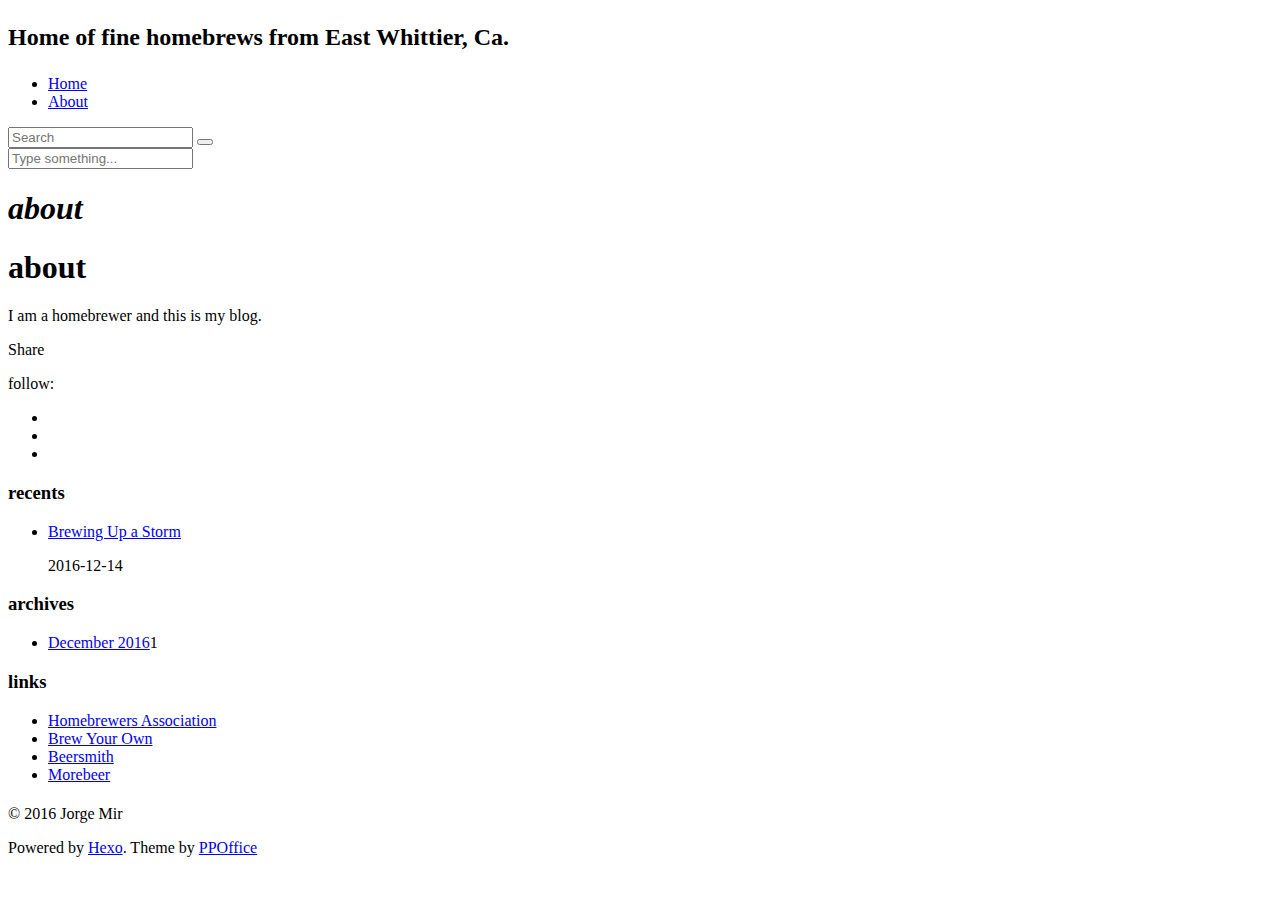
==== about/index.html @ bf13d939 "Site updated: 2016-12-14 16:26:45" ====
<!DOCTYPE html>
<html>
<head>
    <meta charset="utf-8">
    
    <title>about | Mir Beer</title>
    <meta name="viewport" content="width=device-width, initial-scale=1, maximum-scale=1">
    
    <meta name="description" content="I am a homebrewer and this is my blog.">
<meta property="og:type" content="website">
<meta property="og:title" content="about">
<meta property="og:url" content="http://mirbeer.com/about/index.html">
<meta property="og:site_name" content="Mir Beer">
<meta property="og:description" content="I am a homebrewer and this is my blog.">
<meta property="og:updated_time" content="2016-12-15T00:15:30.000Z">
<meta name="twitter:card" content="summary">
<meta name="twitter:title" content="about">
<meta name="twitter:description" content="I am a homebrewer and this is my blog.">
    

    

    
        <link rel="icon" href="/blog/favicon.ico" />
    

    <link rel="stylesheet" href="/blog/libs/font-awesome/css/font-awesome.min.css">
    <link rel="stylesheet" href="/blog/libs/titillium-web/styles.css">
    <link rel="stylesheet" href="/blog/libs/source-code-pro/styles.css">

    <link rel="stylesheet" href="/blog/css/style.css">

    <script src="/blog/libs/jquery/2.0.3/jquery.min.js"></script>
    
    
        <link rel="stylesheet" href="/blog/libs/lightgallery/css/lightgallery.min.css">
    
    
        <script type="text/javascript">
(function(i,s,o,g,r,a,m) {i['GoogleAnalyticsObject']=r;i[r]=i[r]||function() {
(i[r].q=i[r].q||[]).push(arguments)},i[r].l=1*new Date();a=s.createElement(o),
m=s.getElementsByTagName(o)[0];a.async=1;a.src=g;m.parentNode.insertBefore(a,m)
})(window,document,'script','//www.google-analytics.com/analytics.js','ga');

ga('create', 'UA-89054000-1', 'auto');
ga('send', 'pageview');

</script>
    
    

</head>

<body>
    <div id="wrap">
        <header id="header">
    <div id="header-outer" class="outer">
        <div class="container">
            <div class="container-inner">
                <div id="header-title">
                    <h1 class="logo-wrap">
                        <a href="/blog/" class="logo"></a>
                    </h1>
                    
                        <h2 class="subtitle-wrap">
                            <p class="subtitle">Home of fine homebrews from East Whittier, Ca.</p>
                        </h2>
                    
                </div>
                <div id="header-inner" class="nav-container">
                    <a id="main-nav-toggle" class="nav-icon fa fa-bars"></a>
                    <div class="nav-container-inner">
                        <ul id="main-nav">
                            
                                <li class="main-nav-list-item" >
                                    <a class="main-nav-list-link" href="/blog/">Home</a>
                                </li>
                            
                                        
                                    
                                <li class="main-nav-list-item" >
                                    <a class="main-nav-list-link" href="/blog/about/index.html">About</a>
                                </li>
                            
                        </ul>
                        <nav id="sub-nav">
                            <div id="search-form-wrap">

    <form class="search-form">
        <input type="text" class="ins-search-input search-form-input" placeholder="Search" />
        <button type="submit" class="search-form-submit"></button>
    </form>
    <div class="ins-search">
    <div class="ins-search-mask"></div>
    <div class="ins-search-container">
        <div class="ins-input-wrapper">
            <input type="text" class="ins-search-input" placeholder="Type something..." />
            <span class="ins-close ins-selectable"><i class="fa fa-times-circle"></i></span>
        </div>
        <div class="ins-section-wrapper">
            <div class="ins-section-container"></div>
        </div>
    </div>
</div>
<script>
(function (window) {
    var INSIGHT_CONFIG = {
        TRANSLATION: {
            POSTS: 'Posts',
            PAGES: 'Pages',
            CATEGORIES: 'Categories',
            TAGS: 'Tags',
            UNTITLED: '(Untitled)',
        },
        ROOT_URL: '/blog/',
        CONTENT_URL: '/blog/content.json',
    };
    window.INSIGHT_CONFIG = INSIGHT_CONFIG;
})(window);
</script>
<script src="/blog/js/insight.js"></script>

</div>
                        </nav>
                    </div>
                </div>
            </div>
        </div>
    </div>
</header>
        <div class="container">
            <div class="main-body container-inner">
                <div class="main-body-inner">
                    <section id="main">
                        <div class="main-body-header">
    <h1 class="header">
    
    <em class="page-title-link" data-url="/blog/about/index.html">about</em>
    </h1>
</div>
                        <div class="main-body-content">
                            <article id="page-undefined" class="article article-single article-type-page" itemscope itemprop="blogPost">
    <div class="article-inner">
        
            <header class="article-header">
                
    
        <h1 class="article-title" itemprop="name">
        about
        </h1>
    

            </header>
        
        
        
        <div class="article-entry" itemprop="articleBody">
            <p>I am a homebrewer and this is my blog.</p>

        </div>
        <footer class="article-footer">
            



    <a data-url="http://mirbeer.com/about/index.html" data-id="ciwpm7gnh0000f9vghc5zizjj" class="article-share-link"><i class="fa fa-share"></i>Share</a>
<script>
    (function ($) {
        $('body').on('click', function() {
            $('.article-share-box.on').removeClass('on');
        }).on('click', '.article-share-link', function(e) {
            e.stopPropagation();

            var $this = $(this),
                url = $this.attr('data-url'),
                encodedUrl = encodeURIComponent(url),
                id = 'article-share-box-' + $this.attr('data-id'),
                offset = $this.offset(),
                box;

            if ($('#' + id).length) {
                box = $('#' + id);

                if (box.hasClass('on')){
                    box.removeClass('on');
                    return;
                }
            } else {
                var html = [
                    '<div id="' + id + '" class="article-share-box">',
                        '<input class="article-share-input" value="' + url + '">',
                        '<div class="article-share-links">',
                            '<a href="https://twitter.com/intent/tweet?url=' + encodedUrl + '" class="article-share-twitter" target="_blank" title="Twitter"></a>',
                            '<a href="https://www.facebook.com/sharer.php?u=' + encodedUrl + '" class="article-share-facebook" target="_blank" title="Facebook"></a>',
                            '<a href="http://pinterest.com/pin/create/button/?url=' + encodedUrl + '" class="article-share-pinterest" target="_blank" title="Pinterest"></a>',
                            '<a href="https://plus.google.com/share?url=' + encodedUrl + '" class="article-share-google" target="_blank" title="Google+"></a>',
                        '</div>',
                    '</div>'
                ].join('');

              box = $(html);

              $('body').append(box);
            }

            $('.article-share-box.on').hide();

            box.css({
                top: offset.top + 25,
                left: offset.left
            }).addClass('on');

        }).on('click', '.article-share-box', function (e) {
            e.stopPropagation();
        }).on('click', '.article-share-box-input', function () {
            $(this).select();
        }).on('click', '.article-share-box-link', function (e) {
            e.preventDefault();
            e.stopPropagation();

            window.open(this.href, 'article-share-box-window-' + Date.now(), 'width=500,height=450');
        });
    })(jQuery);
</script>

        </footer>
    </div>
</article>

    <section id="comments">
    
        
    <div id="disqus_thread">
        <noscript>Please enable JavaScript to view the <a href="//disqus.com/?ref_noscript">comments powered by Disqus.</a></noscript>
    </div>

    
    </section>

                        </div>
                    </section>
                    <aside id="sidebar">
    <a class="sidebar-toggle" title="Expand Sidebar"><i class="toggle icon"></i></a>
    <div class="sidebar-top">
        <p>follow:</p>
        <ul class="social-links">
            
                
                <li>
                    <a class="social-tooltip" title="twitter" href="http://twitter.com/mirbrewing" target="_blank">
                        <i class="icon fa fa-twitter"></i>
                    </a>
                </li>
                
            
                
                <li>
                    <a class="social-tooltip" title="instagram" href="https://www.instagram.com/mirbrewing/" target="_blank">
                        <i class="icon fa fa-instagram"></i>
                    </a>
                </li>
                
            
                
                <li>
                    <a class="social-tooltip" title="beer" href="https://untappd.com/mirbrew" target="_blank">
                        <i class="icon fa fa-beer"></i>
                    </a>
                </li>
                
            
        </ul>
    </div>
    
    <div class="widgets-container">
        
            
                
    <div class="widget-wrap">
        <h3 class="widget-title">recents</h3>
        <div class="widget">
            <ul id="recent-post" class="no-thumbnail">
                
                    <li>
                        
                        <div class="item-inner">
                            <p class="item-category"></p>
                            <p class="item-title"><a href="/blog/2016/12/14/Brewing-Up-a-Storm/" class="title">Brewing Up a Storm</a></p>
                            <p class="item-date"><time datetime="2016-12-14T22:22:27.000Z" itemprop="datePublished">2016-12-14</time></p>
                        </div>
                    </li>
                
            </ul>
        </div>
    </div>

            
                

            
                
    <div class="widget-wrap widget-list">
        <h3 class="widget-title">archives</h3>
        <div class="widget">
            <ul class="archive-list"><li class="archive-list-item"><a class="archive-list-link" href="/blog/archives/2016/12/">December 2016</a><span class="archive-list-count">1</span></li></ul>
        </div>
    </div>


            
                

            
                

            
                
    <div class="widget-wrap widget-list">
        <h3 class="widget-title">links</h3>
        <div class="widget">
            <ul>
                
                    <li>
                        <a href="https://www.homebrewersassociation.org/">Homebrewers Association</a>
                    </li>
                
                    <li>
                        <a href="https://byo.com/">Brew Your Own</a>
                    </li>
                
                    <li>
                        <a href="http://beersmith.com/">Beersmith</a>
                    </li>
                
                    <li>
                        <a href="https://www.morebeer.com/">Morebeer</a>
                    </li>
                
            </ul>
        </div>
    </div>


            
        
    </div>
</aside>
                </div>
            </div>
        </div>
        <footer id="footer">
    <div class="container">
        <div class="container-inner">
            <a id="back-to-top" href="javascript:;"><i class="icon fa fa-angle-up"></i></a>
            <div class="credit">
                <h1 class="logo-wrap">
                    <a href="/blog/" class="logo"></a>
                </h1>
                <p>&copy; 2016 Jorge Mir</p>
                <p>Powered by <a href="//hexo.io/" target="_blank">Hexo</a>. Theme by <a href="//github.com/ppoffice" target="_blank">PPOffice</a></p>
            </div>
        </div>
    </div>
</footer>
        
    
    <script>
    var disqus_shortname = 'mirbrewing';
    
    
    var disqus_url = 'http://mirbeer.com/about/index.html';
    
    (function() {
    var dsq = document.createElement('script');
    dsq.type = 'text/javascript';
    dsq.async = true;
    dsq.src = '//' + disqus_shortname + '.disqus.com/embed.js';
    (document.getElementsByTagName('head')[0] || document.getElementsByTagName('body')[0]).appendChild(dsq);
    })();
    </script>



    
        <script src="/blog/libs/lightgallery/js/lightgallery.min.js"></script>
        <script src="/blog/libs/lightgallery/js/lg-thumbnail.min.js"></script>
        <script src="/blog/libs/lightgallery/js/lg-pager.min.js"></script>
        <script src="/blog/libs/lightgallery/js/lg-autoplay.min.js"></script>
        <script src="/blog/libs/lightgallery/js/lg-fullscreen.min.js"></script>
        <script src="/blog/libs/lightgallery/js/lg-zoom.min.js"></script>
        <script src="/blog/libs/lightgallery/js/lg-hash.min.js"></script>
        <script src="/blog/libs/lightgallery/js/lg-share.min.js"></script>
        <script src="/blog/libs/lightgallery/js/lg-video.min.js"></script>
    


<!-- Custom Scripts -->
<script src="/blog/js/main.js"></script>

    </div>
</body>
</html>
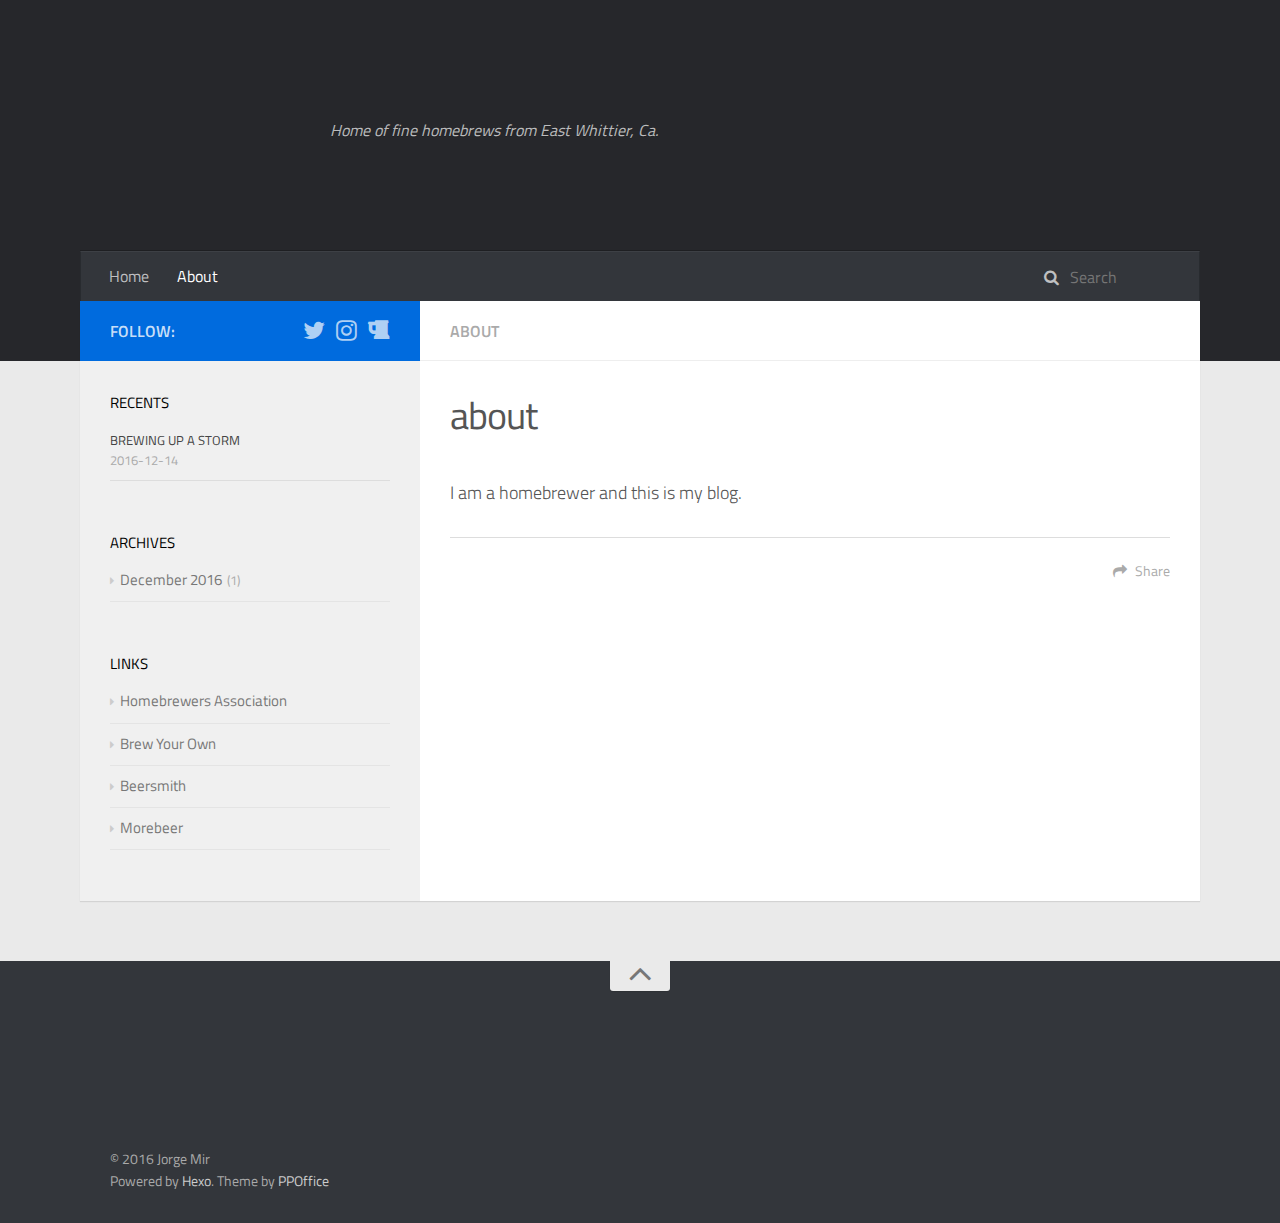
==== commit de0ef976: "Site updated: 2016-12-22 10:58:34" ====
--- a/about/index.html
+++ b/about/index.html
@@ -21,19 +21,19 @@
     
 
     
-        <link rel="icon" href="/blog/favicon.ico" />
-    
-
-    <link rel="stylesheet" href="/blog/libs/font-awesome/css/font-awesome.min.css">
-    <link rel="stylesheet" href="/blog/libs/titillium-web/styles.css">
-    <link rel="stylesheet" href="/blog/libs/source-code-pro/styles.css">
-
-    <link rel="stylesheet" href="/blog/css/style.css">
-
-    <script src="/blog/libs/jquery/2.0.3/jquery.min.js"></script>
-    
-    
-        <link rel="stylesheet" href="/blog/libs/lightgallery/css/lightgallery.min.css">
+        <link rel="icon" href="/favicon.ico" />
+    
+
+    <link rel="stylesheet" href="/libs/font-awesome/css/font-awesome.min.css">
+    <link rel="stylesheet" href="/libs/titillium-web/styles.css">
+    <link rel="stylesheet" href="/libs/source-code-pro/styles.css">
+
+    <link rel="stylesheet" href="/css/style.css">
+
+    <script src="/libs/jquery/2.0.3/jquery.min.js"></script>
+    
+    
+        <link rel="stylesheet" href="/libs/lightgallery/css/lightgallery.min.css">
     
     
         <script type="text/javascript">
@@ -59,7 +59,7 @@
             <div class="container-inner">
                 <div id="header-title">
                     <h1 class="logo-wrap">
-                        <a href="/blog/" class="logo"></a>
+                        <a href="/" class="logo"></a>
                     </h1>
                     
                         <h2 class="subtitle-wrap">
@@ -73,13 +73,13 @@
                         <ul id="main-nav">
                             
                                 <li class="main-nav-list-item" >
-                                    <a class="main-nav-list-link" href="/blog/">Home</a>
+                                    <a class="main-nav-list-link" href="/">Home</a>
                                 </li>
                             
                                         
                                     
                                 <li class="main-nav-list-item" >
-                                    <a class="main-nav-list-link" href="/blog/about/index.html">About</a>
+                                    <a class="main-nav-list-link" href="/about/index.html">About</a>
                                 </li>
                             
                         </ul>
@@ -112,13 +112,13 @@
             TAGS: 'Tags',
             UNTITLED: '(Untitled)',
         },
-        ROOT_URL: '/blog/',
-        CONTENT_URL: '/blog/content.json',
+        ROOT_URL: '/',
+        CONTENT_URL: '/content.json',
     };
     window.INSIGHT_CONFIG = INSIGHT_CONFIG;
 })(window);
 </script>
-<script src="/blog/js/insight.js"></script>
+<script src="/js/insight.js"></script>
 
 </div>
                         </nav>
@@ -135,7 +135,7 @@
                         <div class="main-body-header">
     <h1 class="header">
     
-    <em class="page-title-link" data-url="/blog/about/index.html">about</em>
+    <em class="page-title-link" data-url="/about/index.html">about</em>
     </h1>
 </div>
                         <div class="main-body-content">
@@ -163,7 +163,7 @@
 
 
 
-    <a data-url="http://mirbeer.com/about/index.html" data-id="ciwpm7gnh0000f9vghc5zizjj" class="article-share-link"><i class="fa fa-share"></i>Share</a>
+    <a data-url="http://mirbeer.com/about/index.html" data-id="cix0qc73h0000g4vglbjuy1un" class="article-share-link"><i class="fa fa-share"></i>Share</a>
 <script>
     (function ($) {
         $('body').on('click', function() {
@@ -285,7 +285,7 @@
                         
                         <div class="item-inner">
                             <p class="item-category"></p>
-                            <p class="item-title"><a href="/blog/2016/12/14/Brewing-Up-a-Storm/" class="title">Brewing Up a Storm</a></p>
+                            <p class="item-title"><a href="/2016/12/14/Brewing-Up-a-Storm/" class="title">Brewing Up a Storm</a></p>
                             <p class="item-date"><time datetime="2016-12-14T22:22:27.000Z" itemprop="datePublished">2016-12-14</time></p>
                         </div>
                     </li>
@@ -302,7 +302,7 @@
     <div class="widget-wrap widget-list">
         <h3 class="widget-title">archives</h3>
         <div class="widget">
-            <ul class="archive-list"><li class="archive-list-item"><a class="archive-list-link" href="/blog/archives/2016/12/">December 2016</a><span class="archive-list-count">1</span></li></ul>
+            <ul class="archive-list"><li class="archive-list-item"><a class="archive-list-link" href="/archives/2016/12/">December 2016</a><span class="archive-list-count">1</span></li></ul>
         </div>
     </div>
 
@@ -354,7 +354,7 @@
             <a id="back-to-top" href="javascript:;"><i class="icon fa fa-angle-up"></i></a>
             <div class="credit">
                 <h1 class="logo-wrap">
-                    <a href="/blog/" class="logo"></a>
+                    <a href="/" class="logo"></a>
                 </h1>
                 <p>&copy; 2016 Jorge Mir</p>
                 <p>Powered by <a href="//hexo.io/" target="_blank">Hexo</a>. Theme by <a href="//github.com/ppoffice" target="_blank">PPOffice</a></p>
@@ -382,20 +382,20 @@
 
 
     
-        <script src="/blog/libs/lightgallery/js/lightgallery.min.js"></script>
-        <script src="/blog/libs/lightgallery/js/lg-thumbnail.min.js"></script>
-        <script src="/blog/libs/lightgallery/js/lg-pager.min.js"></script>
-        <script src="/blog/libs/lightgallery/js/lg-autoplay.min.js"></script>
-        <script src="/blog/libs/lightgallery/js/lg-fullscreen.min.js"></script>
-        <script src="/blog/libs/lightgallery/js/lg-zoom.min.js"></script>
-        <script src="/blog/libs/lightgallery/js/lg-hash.min.js"></script>
-        <script src="/blog/libs/lightgallery/js/lg-share.min.js"></script>
-        <script src="/blog/libs/lightgallery/js/lg-video.min.js"></script>
+        <script src="/libs/lightgallery/js/lightgallery.min.js"></script>
+        <script src="/libs/lightgallery/js/lg-thumbnail.min.js"></script>
+        <script src="/libs/lightgallery/js/lg-pager.min.js"></script>
+        <script src="/libs/lightgallery/js/lg-autoplay.min.js"></script>
+        <script src="/libs/lightgallery/js/lg-fullscreen.min.js"></script>
+        <script src="/libs/lightgallery/js/lg-zoom.min.js"></script>
+        <script src="/libs/lightgallery/js/lg-hash.min.js"></script>
+        <script src="/libs/lightgallery/js/lg-share.min.js"></script>
+        <script src="/libs/lightgallery/js/lg-video.min.js"></script>
     
 
 
 <!-- Custom Scripts -->
-<script src="/blog/js/main.js"></script>
+<script src="/js/main.js"></script>
 
     </div>
 </body>
--- a/libs/titillium-web/styles.css
+++ b/libs/titillium-web/styles.css
@@ -0,0 +1,48 @@
+/* latin-ext */
+@font-face {
+  font-family: 'Titillium Web';
+  font-style: normal;
+  font-weight: 300;
+  src: local('Titillium WebLight'), local('TitilliumWeb-Light'), url(fonts/anMUvcNT0H1YN4FII8wpr9INifKjd1RJ3NxxEi9Cy2w.woff2) format('woff2');
+  unicode-range: U+0100-024F, U+1E00-1EFF, U+20A0-20AB, U+20AD-20CF, U+2C60-2C7F, U+A720-A7FF;
+}
+/* latin */
+@font-face {
+  font-family: 'Titillium Web';
+  font-style: normal;
+  font-weight: 300;
+  src: local('Titillium WebLight'), local('TitilliumWeb-Light'), url(fonts/anMUvcNT0H1YN4FII8wpr4-67659ICLY8bMrYhtePPA.woff2) format('woff2');
+  unicode-range: U+0000-00FF, U+0131, U+0152-0153, U+02C6, U+02DA, U+02DC, U+2000-206F, U+2074, U+20AC, U+2212, U+2215, U+E0FF, U+EFFD, U+F000;
+}
+/* latin-ext */
+@font-face {
+  font-family: 'Titillium Web';
+  font-style: normal;
+  font-weight: 400;
+  src: local('Titillium Web'), local('TitilliumWeb-Regular'), url(fonts/7XUFZ5tgS-tD6QamInJTcSo_WB_cotcEMUw1LsIE8mM.woff2) format('woff2');
+  unicode-range: U+0100-024F, U+1E00-1EFF, U+20A0-20AB, U+20AD-20CF, U+2C60-2C7F, U+A720-A7FF;
+}
+/* latin */
+@font-face {
+  font-family: 'Titillium Web';
+  font-style: normal;
+  font-weight: 400;
+  src: local('Titillium Web'), local('TitilliumWeb-Regular'), url(fonts/7XUFZ5tgS-tD6QamInJTcZSnX671uNZIV63UdXh3Mg0.woff2) format('woff2');
+  unicode-range: U+0000-00FF, U+0131, U+0152-0153, U+02C6, U+02DA, U+02DC, U+2000-206F, U+2074, U+20AC, U+2212, U+2215, U+E0FF, U+EFFD, U+F000;
+}
+/* latin-ext */
+@font-face {
+  font-family: 'Titillium Web';
+  font-style: normal;
+  font-weight: 600;
+  src: local('Titillium WebSemiBold'), local('TitilliumWeb-SemiBold'), url(fonts/anMUvcNT0H1YN4FII8wpr_SNRT0fZ5CX-AqRkMYgJJo.woff2) format('woff2');
+  unicode-range: U+0100-024F, U+1E00-1EFF, U+20A0-20AB, U+20AD-20CF, U+2C60-2C7F, U+A720-A7FF;
+}
+/* latin */
+@font-face {
+  font-family: 'Titillium Web';
+  font-style: normal;
+  font-weight: 600;
+  src: local('Titillium WebSemiBold'), local('TitilliumWeb-SemiBold'), url(fonts/anMUvcNT0H1YN4FII8wpr46gJz9aNFrmnwBdd69aqzY.woff2) format('woff2');
+  unicode-range: U+0000-00FF, U+0131, U+0152-0153, U+02C6, U+02DA, U+02DC, U+2000-206F, U+2074, U+20AC, U+2212, U+2215, U+E0FF, U+EFFD, U+F000;
+}--- a/libs/source-code-pro/styles.css
+++ b/libs/source-code-pro/styles.css
@@ -0,0 +1,16 @@
+/* latin-ext */
+@font-face {
+  font-family: 'Source Code Pro';
+  font-style: normal;
+  font-weight: 400;
+  src: local('Source Code Pro'), local('SourceCodePro-Regular'), url(fonts/mrl8jkM18OlOQN8JLgasDy2Q8seG17bfDXYR_jUsrzg.woff2) format('woff2');
+  unicode-range: U+0100-024F, U+1E00-1EFF, U+20A0-20AB, U+20AD-20CF, U+2C60-2C7F, U+A720-A7FF;
+}
+/* latin */
+@font-face {
+  font-family: 'Source Code Pro';
+  font-style: normal;
+  font-weight: 400;
+  src: local('Source Code Pro'), local('SourceCodePro-Regular'), url(fonts/mrl8jkM18OlOQN8JLgasD9V_2ngZ8dMf8fLgjYEouxg.woff2) format('woff2');
+  unicode-range: U+0000-00FF, U+0131, U+0152-0153, U+02C6, U+02DA, U+02DC, U+2000-206F, U+2074, U+20AC, U+2212, U+2215, U+E0FF, U+EFFD, U+F000;
+}--- a/css/style.css
+++ b/css/style.css
@@ -0,0 +1,2126 @@
+#main .main-body-header em,
+#main .main-body-header a,
+.article-date,
+.article-tag-list,
+.archive-year {
+  text-decoration: none;
+  text-transform: uppercase;
+  color: #666;
+  line-height: 1em;
+  text-shadow: 0 1px #fff;
+}
+.widget h1,
+.article-entry h1 {
+  font-size: 2em;
+}
+.widget h2,
+.article-entry h2 {
+  font-size: 1.5em;
+}
+.widget h3,
+.article-entry h3 {
+  font-size: 1.3em;
+}
+.widget h4,
+.article-entry h4 {
+  font-size: 1.2em;
+}
+.widget h5,
+.article-entry h5 {
+  font-size: 1em;
+}
+.widget h6,
+.article-entry h6 {
+  font-size: 1em;
+  color: #aaa;
+}
+.widget hr,
+.article-entry hr {
+  border: 1px dashed #ddd;
+}
+.widget strong,
+.article-entry strong {
+  font-weight: bold;
+}
+.widget em,
+.article-entry em,
+.widget cite,
+.article-entry cite {
+  font-style: italic;
+}
+.widget sup,
+.article-entry sup,
+.widget sub,
+.article-entry sub {
+  font-size: 0.75em;
+  line-height: 0;
+  position: relative;
+  vertical-align: baseline;
+}
+.widget sup,
+.article-entry sup {
+  top: -0.5em;
+}
+.widget sub,
+.article-entry sub {
+  bottom: -0.2em;
+}
+.widget small,
+.article-entry small {
+  font-size: 0.85em;
+}
+.widget acronym,
+.article-entry acronym,
+.widget abbr,
+.article-entry abbr {
+  border-bottom: 1px dotted;
+}
+.widget ul,
+.article-entry ul,
+.widget ol,
+.article-entry ol,
+.widget dl,
+.article-entry dl {
+  line-height: 1.6em;
+}
+.widget ul ul,
+.article-entry ul ul,
+.widget ol ul,
+.article-entry ol ul,
+.widget ul ol,
+.article-entry ul ol,
+.widget ol ol,
+.article-entry ol ol {
+  margin-top: 0;
+  margin-bottom: 0;
+  margin-left: 20px;
+}
+.widget ul,
+.article-entry ul {
+  list-style: disc;
+  list-style-position: inside;
+}
+.widget ol,
+.article-entry ol {
+  list-style: decimal;
+  list-style-position: inside;
+}
+.widget dt,
+.article-entry dt {
+  font-weight: bold;
+  list-style-position: inside;
+}
+html,
+body,
+div,
+span,
+applet,
+object,
+iframe,
+h1,
+h2,
+h3,
+h4,
+h5,
+h6,
+p,
+blockquote,
+pre,
+a,
+abbr,
+acronym,
+address,
+big,
+cite,
+code,
+del,
+dfn,
+em,
+img,
+ins,
+kbd,
+q,
+s,
+samp,
+small,
+strike,
+strong,
+sub,
+sup,
+tt,
+var,
+dl,
+dt,
+dd,
+ol,
+ul,
+li,
+fieldset,
+form,
+label,
+legend,
+table,
+caption,
+tbody,
+tfoot,
+thead,
+tr,
+th,
+td {
+  margin: 0;
+  padding: 0;
+  border: 0;
+  outline: 0;
+  font-weight: inherit;
+  font-style: inherit;
+  font-family: inherit;
+  font-size: 100%;
+  vertical-align: baseline;
+}
+body {
+  line-height: 1;
+  color: #000;
+  background: #fff;
+}
+ol,
+ul {
+  list-style: none;
+}
+table {
+  border-collapse: separate;
+  border-spacing: 0;
+  vertical-align: middle;
+}
+caption,
+th,
+td {
+  text-align: left;
+  font-weight: normal;
+  vertical-align: middle;
+}
+a img {
+  border: none;
+}
+input,
+button {
+  margin: 0;
+  padding: 0;
+}
+input::-moz-focus-inner,
+button::-moz-focus-inner {
+  border: 0;
+  padding: 0;
+}
+html,
+body,
+#container {
+  height: 100%;
+}
+::selection {
+  color: #fff;
+  background: #006bde;
+}
+body {
+  background: #eaeaea;
+  font: 14px "Titillium Web", "Helvetica Neue", Helvetica, Arial, "Microsoft Yahei", sans-serif;
+  -webkit-text-size-adjust: 100%;
+}
+code {
+  margin: 0 2px;
+  color: #e96900;
+  padding: 3px 5px;
+  font-size: 0.8em;
+  border-radius: 2px;
+  font-family: "Source Code Pro", Consolas, Monaco, Menlo, Consolas, monospace;
+  background-color: #f8f8f8;
+}
+.container {
+  position: relative;
+  padding: 0 20px;
+}
+.container-inner {
+  max-width: 1120px;
+  min-width: 320px;
+  width: 100%;
+  margin: 0 auto;
+}
+.container-inner:before,
+.container-inner:after {
+  content: "";
+  display: table;
+}
+.container-inner:after {
+  clear: both;
+}
+.left,
+.alignleft {
+  float: left;
+}
+.right,
+.alignright {
+  float: right;
+}
+.clear {
+  clear: both;
+}
+.logo {
+  display: block;
+  padding: 10px 0;
+  width: 200px;
+  height: 171px;
+  background-image: url("/blog/images/mir_beer_label.png");
+  background-position: 0px 10px;
+  background-repeat: no-repeat;
+  -webkit-background-size: 200px 171px;
+  -moz-background-size: 200px 171px;
+  background-size: 200px 171px;
+}
+.main-body {
+  margin-top: -60px;
+  background-color: #fff;
+}
+.main-body-inner {
+  position: relative;
+  -webkit-box-sizing: border-box;
+  -moz-box-sizing: border-box;
+  box-sizing: border-box;
+  -webkit-box-shadow: rgba(0,0,0,0.098) 0px 1px 1px 0px;
+  box-shadow: rgba(0,0,0,0.098) 0px 1px 1px 0px;
+  padding-left: 340px;
+  background: url("images/s-left.png") repeat-y left 0;
+}
+.main-body-inner:before,
+.main-body-inner:after {
+  content: "";
+  display: table;
+}
+.main-body-inner:after {
+  clear: both;
+}
+#main {
+  float: right;
+  width: 100%;
+  -webkit-box-sizing: border-box;
+  -moz-box-sizing: border-box;
+  box-sizing: border-box;
+  min-height: 600px;
+}
+#main .main-body-header {
+  background: #fff;
+  position: relative;
+  padding: 18px 30px 17px;
+  border-bottom: 1px solid #eee;
+  color: #666;
+  font-size: 16px;
+  font-weight: 600;
+  text-transform: uppercase;
+  line-height: 24px;
+}
+#main .main-body-header .page-title-link,
+#main .main-body-header i {
+  margin-right: 8px;
+}
+#main .main-body-header i {
+  font-weight: 400;
+}
+#main .main-body-header em,
+#main .main-body-header a {
+  color: #aaa;
+}
+#main .main-body-content:before,
+#main .main-body-content:after {
+  content: "";
+  display: table;
+}
+#main .main-body-content:after {
+  clear: both;
+}
+#header {
+  background: #26272b;
+  padding-bottom: 60px;
+  position: relative;
+}
+#header-outer {
+  height: 100%;
+  position: relative;
+}
+#header-inner {
+  position: relative;
+}
+#header-title {
+  text-align: center;
+  padding: 30px 30px;
+}
+#header-title:before,
+#header-title:after {
+  content: "";
+  display: table;
+}
+#header-title:after {
+  clear: both;
+}
+#header-title .logo-wrap,
+#header-title .subtitle-wrap {
+  float: left;
+}
+#header-title .subtitle-wrap {
+  padding: 10px 0px 0px;
+  margin-left: 20px;
+}
+#header-title .subtitle {
+  font-size: 16px;
+  font-style: italic;
+  line-height: 181px;
+  color: rgba(255,255,255,0.7);
+  text-shadow: 0 1px rgba(0,0,0,0.2);
+}
+.nav-container .nav-icon,
+.nav-container .nav-container-inner #main-nav .main-nav-list-item .main-nav-list-link {
+  float: left;
+  color: rgba(255,255,255,0.7);
+  text-decoration: none;
+  text-shadow: 0 1px rgba(0,0,0,0.2);
+  display: block;
+  padding: 20px 15px;
+  -webkit-transition: 0.2s ease-in;
+  -moz-transition: 0.2s ease-in;
+  -ms-transition: 0.2s ease-in;
+  transition: 0.2s ease-in;
+}
+.nav-container .nav-icon:hover,
+.nav-container .nav-container-inner #main-nav .main-nav-list-item .main-nav-list-link:hover {
+  color: #fff;
+  background: rgba(0,0,0,0.1);
+}
+.nav-container {
+  padding: 0 15px;
+  background: #33363b;
+  z-index: 1;
+  -webkit-box-shadow: inset 0 1px 0 rgba(255,255,255,0.05), 0 -1px 0 rgba(0,0,0,0.2), inset 1px 0 0 rgba(0,0,0,0.2), inset -1px 0 0 rgba(0,0,0,0.2);
+  box-shadow: inset 0 1px 0 rgba(255,255,255,0.05), 0 -1px 0 rgba(0,0,0,0.2), inset 1px 0 0 rgba(0,0,0,0.2), inset -1px 0 0 rgba(0,0,0,0.2);
+}
+.nav-container:before,
+.nav-container:after {
+  content: "";
+  display: table;
+}
+.nav-container:after {
+  clear: both;
+}
+.nav-container .nav-icon {
+  line-height: 20px;
+  padding: 15px 14px;
+  text-align: center;
+  font-size: 14px;
+  position: relative;
+  cursor: pointer;
+}
+.nav-container #main-nav-toggle {
+  display: none;
+  width: 100%;
+  text-align: right;
+  -webkit-box-sizing: border-box;
+  -moz-box-sizing: border-box;
+  box-sizing: border-box;
+  border-bottom: 1px solid rgba(255,255,255,0.06);
+}
+.nav-container #main-nav-toggle:before {
+  content: "\f0c9";
+}
+.nav-container .nav-container-inner:before,
+.nav-container .nav-container-inner:after {
+  content: "";
+  display: table;
+}
+.nav-container .nav-container-inner:after {
+  clear: both;
+}
+.nav-container .nav-container-inner #main-nav {
+  float: left;
+}
+.nav-container .nav-container-inner #main-nav .main-nav-list {
+  float: left;
+}
+.nav-container .nav-container-inner #main-nav .main-nav-list-item {
+  position: relative;
+  float: left;
+}
+.nav-container .nav-container-inner #main-nav .main-nav-list-item.top-level-menu > a:after {
+  content: "\f0d7" !important;
+  float: none;
+  margin-left: 6px;
+  font-size: 14px;
+  line-height: 1.2em;
+  opacity: 0.5;
+  font-family: FontAwesome;
+  display: inline-block;
+}
+.nav-container .nav-container-inner #main-nav .main-nav-list-item.top-level-menu:hover > a {
+  color: #fff;
+  background: rgba(0,0,0,0.1);
+}
+.nav-container .nav-container-inner #main-nav .main-nav-list-item .main-nav-list-link {
+  line-height: 20px;
+  padding: 15px 14px;
+  font-size: 16px;
+}
+.nav-container .nav-container-inner #main-nav .main-nav-list-item .main-nav-list-link.current {
+  color: #fff;
+}
+.nav-container .nav-container-inner #main-nav .main-nav-list-item .main-nav-list-child {
+  top: 100%;
+  display: none;
+  padding: 10px 0;
+  overflow: hidden;
+  position: absolute;
+  width: 180px;
+  background: #33363b url("images/opacity-10.png") repeat;
+}
+.nav-container .nav-container-inner #main-nav .main-nav-list-item .main-nav-list-child li {
+  -webkit-box-shadow: 0 1px 0 rgba(255,255,255,0.06);
+  box-shadow: 0 1px 0 rgba(255,255,255,0.06);
+}
+.nav-container .nav-container-inner #main-nav .main-nav-list-item .main-nav-list-child li:last-child {
+  -webkit-box-shadow: none;
+  box-shadow: none;
+}
+.nav-container .nav-container-inner #main-nav .main-nav-list-item .main-nav-list-child li,
+.nav-container .nav-container-inner #main-nav .main-nav-list-item .main-nav-list-child li a {
+  width: 100%;
+  display: block;
+  -webkit-box-sizing: border-box;
+  -moz-box-sizing: border-box;
+  box-sizing: border-box;
+}
+.nav-container .nav-container-inner #sub-nav {
+  float: right;
+}
+.search-form {
+  padding: 14px 15px 16px;
+  height: 50px;
+  overflow: hidden;
+  -webkit-box-sizing: border-box;
+  -moz-box-sizing: border-box;
+  box-sizing: border-box;
+}
+.search-form:before {
+  content: "\f002";
+  margin-right: 8px;
+  color: rgba(255,255,255,0.7);
+  font: normal normal normal 16px/1 FontAwesome;
+}
+.search-form-input,
+.search-form-input.ins-search-input,
+.search-form-input.st-ui-search-input,
+.search-form-input.st-default-search-input {
+  -webkit-appearance: textarea;
+  padding: 0;
+  width: 100px;
+  height: auto !important;
+  border: none !important;
+  outline: none !important;
+  background: none !important;
+  line-height: 1.6em;
+  -webkit-transition: 0.2s ease-in;
+  -moz-transition: 0.2s ease-in;
+  -ms-transition: 0.2s ease-in;
+  transition: 0.2s ease-in;
+  font: 16px "Titillium Web", "Helvetica Neue", Helvetica, Arial, "Microsoft Yahei", sans-serif;
+  color: rgba(255,255,255,0.7);
+}
+.search-form-input:focus,
+.search-form-input.ins-search-input:focus,
+.search-form-input.st-ui-search-input:focus,
+.search-form-input.st-default-search-input:focus {
+  width: 200px;
+}
+.search-form-input::-webkit-search-results-decoration,
+.search-form-input.ins-search-input::-webkit-search-results-decoration,
+.search-form-input.st-ui-search-input::-webkit-search-results-decoration,
+.search-form-input.st-default-search-input::-webkit-search-results-decoration,
+.search-form-input::-webkit-search-cancel-button,
+.search-form-input.ins-search-input::-webkit-search-cancel-button,
+.search-form-input.st-ui-search-input::-webkit-search-cancel-button,
+.search-form-input.st-default-search-input::-webkit-search-cancel-button {
+  -webkit-appearance: none;
+}
+.search-form-submit {
+  display: none;
+}
+#sidebar {
+  float: left;
+  margin-left: -340px;
+  width: 340px;
+}
+#sidebar .sidebar-toggle {
+  display: none;
+}
+#sidebar .sidebar-top {
+  background: #006bde;
+  padding: 15px 30px;
+}
+#sidebar .sidebar-top:before,
+#sidebar .sidebar-top:after {
+  content: "";
+  display: table;
+}
+#sidebar .sidebar-top:after {
+  clear: both;
+}
+#sidebar .sidebar-top .sidebar-top-inner:before,
+#sidebar .sidebar-top .sidebar-top-inner:after {
+  content: "";
+  display: table;
+}
+#sidebar .sidebar-top .sidebar-top-inner:after {
+  clear: both;
+}
+#sidebar .sidebar-top p {
+  float: left;
+  color: rgba(255,255,255,0.8);
+  font-size: 16px;
+  font-weight: 600;
+  text-transform: uppercase;
+  line-height: 24px;
+  padding: 3px 0;
+}
+#sidebar .sidebar-top .social-links {
+  float: right;
+  position: relative;
+  padding-top: 2px;
+}
+#sidebar .sidebar-top .social-links li {
+  float: left;
+  margin-left: 8px;
+}
+#sidebar .sidebar-top .social-links li a:hover i:before {
+  color: #fff;
+}
+#sidebar .sidebar-top .social-links .social-tooltip {
+  position: relative;
+}
+#sidebar .sidebar-top .social-links .social-tooltip:hover:after {
+  top: -41px;
+  background: #fff;
+  font-size: 14px;
+  color: #666;
+  content: attr(title);
+  display: block;
+  right: 0;
+  padding: 5px 15px;
+  position: absolute;
+  white-space: nowrap;
+  border-radius: 3px;
+  -webkit-box-shadow: 0 0 2px rgba(0,0,0,0.2);
+  box-shadow: 0 0 2px rgba(0,0,0,0.2);
+  text-transform: uppercase;
+  z-index: 1;
+}
+#sidebar .sidebar-top .social-links .social-tooltip:hover:before {
+  top: -10px;
+  right: 8px;
+  border: solid;
+  border-color: #fff transparent;
+  border-width: 5px 5px 0 5px;
+  content: "";
+  display: block;
+  position: absolute;
+  z-index: 2;
+}
+#sidebar .sidebar-top i {
+  color: rgba(255,255,255,0.7);
+  font-size: 24px;
+  width: 24px;
+}
+#article-nav {
+  position: relative;
+}
+#article-nav:before,
+#article-nav:after {
+  content: "";
+  display: table;
+}
+#article-nav:after {
+  clear: both;
+}
+.article-nav-link-wrap {
+  position: relative;
+  margin-top: 0;
+  display: block;
+  color: #aaa;
+  padding: 16px 40px 24px;
+  border-bottom: 1px solid #ddd;
+  -webkit-transition: 0.2s ease-in;
+  -moz-transition: 0.2s ease-in;
+  -ms-transition: 0.2s ease-in;
+  transition: 0.2s ease-in;
+  text-align: center;
+  text-decoration: none;
+}
+.article-nav-link-wrap .icon {
+  position: absolute;
+  color: #ccc;
+  font-size: 18px;
+  top: 50%;
+  width: 1em;
+  margin-top: -10px;
+}
+.article-nav-link-wrap #icon-chevron-left {
+  left: 10px;
+}
+.article-nav-link-wrap #icon-chevron-right {
+  right: 10px;
+}
+.article-nav-link-wrap:hover {
+  background: rgba(0,0,0,0.02);
+}
+.article-nav-link-wrap:hover .icon {
+  color: #006bde;
+}
+.article-nav-caption {
+  display: block;
+  font-size: 12px;
+  color: #aaa;
+  letter-spacing: 0.5px;
+  line-height: 24px;
+  font-weight: normal;
+  text-transform: uppercase;
+}
+.article-nav-title {
+  font-size: 15px;
+  color: #666;
+}
+.widget-wrap {
+  padding: 30px 30px 20px;
+}
+.widget-title {
+  font-size: 15px;
+  font-weight: 400;
+  text-transform: uppercase;
+  margin-bottom: 6px;
+}
+.widget {
+  line-height: 1.6em;
+  word-wrap: break-word;
+  font-size: 0.9em;
+  color: #777;
+  border-radius: 3px;
+}
+.widget a {
+  text-decoration: none;
+  color: #777;
+}
+.widget a:hover {
+  color: #444;
+}
+.widget ul ul,
+.widget ol ul,
+.widget dl ul,
+.widget ul ol,
+.widget ol ol,
+.widget dl ol,
+.widget ul dl,
+.widget ol dl,
+.widget dl dl {
+  margin-left: 15px;
+  list-style: disc;
+}
+.widget ul,
+.widget ol {
+  list-style: none;
+  margin: 0;
+}
+.widget ul ul,
+.widget ol ul,
+.widget ul ol,
+.widget ol ol {
+  margin: 0 20px;
+}
+.widget ul ul,
+.widget ol ul {
+  list-style: disc;
+}
+.widget ul ol,
+.widget ol ol {
+  list-style: decimal;
+}
+.widget-list ul,
+.widget-list ol {
+  list-style: none;
+}
+.widget-list ul li,
+.widget-list ol li {
+  padding: 10px 0;
+  font-size: 15px;
+  border-bottom: 1px solid #e4e4e4;
+}
+.widget-list ul li a,
+.widget-list ol li a {
+  color: #777;
+}
+.widget-list ul li a:before,
+.widget-list ol li a:before {
+  color: #ccc;
+  content: "\f0da";
+  font-size: 12px;
+  margin-right: 6px;
+  font-family: FontAwesome;
+  -webkit-transition: 0.2s ease;
+  -moz-transition: 0.2s ease;
+  -ms-transition: 0.2s ease;
+  transition: 0.2s ease;
+}
+.widget-list ul li a:hover:before,
+.widget-list ol li a:hover:before {
+  color: #444;
+}
+.widget-list ul ul,
+.widget-list ol ul,
+.widget-list ul ol,
+.widget-list ol ol {
+  list-style: none;
+}
+.widget-list ul ul li,
+.widget-list ol ul li,
+.widget-list ul ol li,
+.widget-list ol ol li {
+  border: none;
+}
+.widget-list ul ul li:last-child,
+.widget-list ol ul li:last-child,
+.widget-list ul ol li:last-child,
+.widget-list ol ol li:last-child {
+  padding-bottom: 0px;
+}
+.widget-float a {
+  font-size: 15px;
+}
+#recent-post li {
+  padding: 10px 0 10px 94px;
+  border-bottom: 1px solid #ddd;
+}
+#recent-post li:before,
+#recent-post li:after {
+  content: "";
+  display: table;
+}
+#recent-post li:after {
+  clear: both;
+}
+#recent-post.no-thumbnail li {
+  padding: 10px 0px;
+}
+#recent-post li .item-thumbnail {
+  opacity: 1;
+  margin-left: -94px;
+  -webkit-transition: all 0.2s ease;
+  -moz-transition: all 0.2s ease;
+  -ms-transition: all 0.2s ease;
+  transition: all 0.2s ease;
+  float: left;
+}
+#recent-post li .item-thumbnail .thumbnail {
+  width: 80px;
+  height: 80px;
+  display: block;
+  position: relative;
+  overflow: hidden;
+}
+#recent-post li .item-thumbnail .thumbnail span {
+  width: 100%;
+  height: 100%;
+  display: block;
+}
+#recent-post li .item-thumbnail .thumbnail .thumbnail-image {
+  position: absolute;
+  -webkit-background-size: cover;
+  -moz-background-size: cover;
+  background-size: cover;
+  background-position: center;
+}
+#recent-post li .item-thumbnail .thumbnail .thumbnail-none {
+  background-image: url("images/thumb-default-small.png");
+  -webkit-background-size: 100% 100%;
+  -moz-background-size: 100% 100%;
+  background-size: 100% 100%;
+}
+#recent-post li .item-inner a,
+#recent-post li .item-inner .item-category {
+  font-size: 13px;
+  text-transform: uppercase;
+}
+#recent-post li .item-inner a a,
+#recent-post li .item-inner .item-category a {
+  color: #006bde;
+}
+#recent-post li .item-inner a a:hover,
+#recent-post li .item-inner .item-category a:hover {
+  color: #444;
+}
+#recent-post li .item-inner a a,
+#recent-post li .item-inner .item-category a,
+#recent-post li .item-inner a .icon,
+#recent-post li .item-inner .item-category .icon {
+  margin-right: 5px;
+}
+#recent-post li .item-inner .item-title {
+  font-size: 15px;
+}
+#recent-post li .item-inner .item-title a {
+  color: #444;
+  -webkit-transition: all 0.2s ease;
+  -moz-transition: all 0.2s ease;
+  -ms-transition: all 0.2s ease;
+  transition: all 0.2s ease;
+}
+#recent-post li .item-inner .item-date {
+  color: #aaa;
+  font-size: 13px;
+  text-transform: uppercase;
+}
+#recent-post li:hover .item-thumbnail {
+  opacity: 0.8;
+}
+#recent-post li:hover .item-title a {
+  color: #006bde;
+}
+.category-list-count,
+.tag-list-count,
+.archive-list-count {
+  padding-left: 5px;
+  color: #aaa;
+  font-size: 0.85em;
+}
+.category-list-count:before,
+.tag-list-count:before,
+.archive-list-count:before {
+  content: "(";
+}
+.category-list-count:after,
+.tag-list-count:after,
+.archive-list-count:after {
+  content: ")";
+}
+.tagcloud a {
+  margin-right: 5px;
+}
+.article-single {
+  padding: 30px 30px 20px;
+}
+.article-inner {
+  overflow: hidden;
+}
+.article-meta {
+  height: 1.6em;
+  line-height: 1.6em;
+  overflow: hidden;
+}
+.article-meta:before,
+.article-meta:after {
+  content: "";
+  display: table;
+}
+.article-meta:after {
+  clear: both;
+}
+.article-meta p {
+  float: left;
+  color: #bbb;
+}
+.article-meta .category {
+  text-transform: uppercase;
+}
+.article-meta .category a,
+.article-meta .category i {
+  margin-right: 6px;
+}
+.article-row {
+  width: 100%;
+  float: left;
+  position: relative;
+  padding: 30px 0px 0px 30px;
+  border-bottom: 1px solid #eee;
+  -webkit-box-sizing: border-box;
+  -moz-box-sizing: border-box;
+  box-sizing: border-box;
+}
+.article-row:before,
+.article-row:after {
+  content: "";
+  display: table;
+}
+.article-row:after {
+  clear: both;
+}
+.article-summary {
+  width: 50%;
+  float: left;
+  margin-bottom: 30px;
+}
+.article-summary a {
+  text-decoration: none;
+  color: #006bde;
+}
+.article-summary .article-summary-inner {
+  margin-right: 30px;
+}
+.article-summary .article-summary-inner .thumbnail {
+  height: 0;
+  width: 100%;
+  display: block;
+  overflow: hidden;
+  position: relative;
+  margin-bottom: 1em;
+  padding-bottom: 47.11%;
+}
+.article-summary .article-summary-inner .thumbnail .comment-counter {
+  right: 0;
+  top: 15px;
+  color: #fff;
+  font-size: 12px;
+  padding: 2px 7px;
+  line-height: 19px;
+  position: absolute;
+  display: inline-block;
+  background-color: #82b965;
+}
+.article-summary .article-summary-inner .thumbnail .comment-counter:before {
+  top: 3px;
+  left: -16px;
+  content: '';
+  position: absolute;
+  display: inline-block;
+  border: 9px solid transparent;
+  border-right-color: #82b965;
+}
+.article-summary .article-summary-inner .thumbnail .thumbnail-image {
+  display: block;
+  position: absolute;
+  width: 100%;
+  height: 100%;
+  opacity: 1;
+  -webkit-background-size: cover;
+  -moz-background-size: cover;
+  background-size: cover;
+  background-position: center;
+  -webkit-transition: opacity 0.3s ease-in;
+  -moz-transition: opacity 0.3s ease-in;
+  -ms-transition: opacity 0.3s ease-in;
+  transition: opacity 0.3s ease-in;
+}
+.article-summary .article-summary-inner .thumbnail .thumbnail-none {
+  width: 100%;
+  height: 100%;
+  -webkit-background-size: 100% 100%;
+  -moz-background-size: 100% 100%;
+  background-size: 100% 100%;
+  background-image: url("images/thumb-default.png");
+}
+.article-summary .article-summary-inner .article-title {
+  margin-bottom: 10px;
+  font-size: 22px;
+  font-weight: 400;
+  line-height: 1.5em;
+  word-wrap: break-word;
+}
+.article-summary .article-summary-inner .article-title a {
+  -webkit-transition: color 0.3s ease-in;
+  -moz-transition: color 0.3s ease-in;
+  -ms-transition: color 0.3s ease-in;
+  transition: color 0.3s ease-in;
+  color: #444;
+}
+.article-summary .article-summary-inner .article-excerpt {
+  position: relative;
+  color: #aaa;
+  font-size: 16px;
+  line-height: 1.6em;
+  overflow: hidden;
+  height: 6.4em;
+}
+.article-summary:hover .thumbnail .thumbnail-image {
+  opacity: 0.7;
+}
+.article-summary:hover .article-title a {
+  color: #006bde;
+}
+.article-category {
+  float: left;
+  line-height: 1em;
+  color: #ccc;
+  text-shadow: 0 1px #fff;
+  margin-left: 8px;
+}
+.article-category:before {
+  content: "\2022";
+}
+.article-title {
+  text-decoration: none;
+  font-size: 38px;
+  letter-spacing: -1px;
+  color: #555;
+  line-height: 1.3em;
+  -webkit-transition: color 0.2s;
+  -moz-transition: color 0.2s;
+  -ms-transition: color 0.2s;
+  transition: color 0.2s;
+  margin-bottom: 10px;
+}
+a.article-title:hover {
+  color: #006bde;
+}
+.article-tag-list {
+  float: right;
+}
+.article-tag-list:before,
+.article-tag-list:after {
+  content: "";
+  display: table;
+}
+.article-tag-list:after {
+  clear: both;
+}
+.article-tag-list:before {
+  float: left;
+  content: '\f02b';
+  margin-right: 8px;
+  font-family: FontAwesome;
+}
+.article-tag-list-item {
+  float: left;
+  margin-right: 10px;
+}
+.article-tag-list-link {
+  color: #555;
+  text-decoration: none;
+}
+.article-tag-list-link:before {
+  content: '#';
+}
+.article-entry {
+  color: #555;
+  font-size: 18px;
+  font-weight: 300;
+  line-height: 1.6em;
+}
+.article-entry:before,
+.article-entry:after {
+  content: "";
+  display: table;
+}
+.article-entry:after {
+  clear: both;
+}
+.article-entry p,
+.article-entry table {
+  margin: 1.6em 0;
+}
+.article-entry h1,
+.article-entry h2,
+.article-entry h3,
+.article-entry h4,
+.article-entry h5,
+.article-entry h6 {
+  font-weight: 600;
+}
+.article-entry h1,
+.article-entry h2,
+.article-entry h3,
+.article-entry h4,
+.article-entry h5,
+.article-entry h6 {
+  line-height: 1.3em;
+  margin: 1.3em 0;
+}
+.article-entry a {
+  color: #006bde;
+  text-decoration: none;
+}
+.article-entry a:hover {
+  text-decoration: underline;
+}
+.article-entry ul,
+.article-entry ol,
+.article-entry dl {
+  margin-top: 1.6em;
+  margin-bottom: 1.6em;
+}
+.article-entry img,
+.article-entry video {
+  max-width: 100%;
+  height: auto;
+  display: block;
+  margin: auto;
+}
+.article-entry iframe {
+  border: none;
+}
+.article-entry table {
+  width: 100%;
+  border-collapse: collapse;
+  border-spacing: 0;
+}
+.article-entry th {
+  font-weight: 600;
+  border-bottom: 3px solid #ddd;
+  padding-bottom: 0.5em;
+}
+.article-entry td {
+  border-bottom: 1px solid #ddd;
+  padding: 10px 0;
+}
+.article-entry blockquote {
+  color: #777;
+  quote: none;
+  margin: 0 0 20px 0;
+  position: relative;
+  font-style: italic;
+  padding-left: 50px;
+}
+.article-entry blockquote:before {
+  top: 0;
+  left: 0;
+  color: #ccc;
+  font-size: 32px;
+  content: "\f10d";
+  position: absolute;
+  text-align: center;
+  font-style: normal;
+  font-family: 'FontAwesome';
+}
+.article-entry blockquote footer {
+  font-size: 14px;
+  margin: 1.6em 0;
+  font-family: "Titillium Web", "Helvetica Neue", Helvetica, Arial, "Microsoft Yahei", sans-serif;
+}
+.article-entry blockquote footer cite:before {
+  content: "—";
+  padding: 0 0.5em;
+}
+.article-entry .pullquote {
+  text-align: left;
+  width: 45%;
+  margin: 0;
+}
+.article-entry .pullquote.left {
+  margin-left: 0.5em;
+  margin-right: 1em;
+}
+.article-entry .pullquote.right {
+  margin-right: 0.5em;
+  margin-left: 1em;
+}
+.article-entry .caption {
+  color: #aaa;
+  display: block;
+  font-size: 0.9em;
+  margin-top: 0.5em;
+  position: relative;
+  text-align: center;
+}
+.article-entry .video-container {
+  position: relative;
+  padding-top: 56.25%;
+  height: 0;
+  overflow: hidden;
+}
+.article-entry .video-container iframe,
+.article-entry .video-container object,
+.article-entry .video-container embed {
+  position: absolute;
+  top: 0;
+  left: 0;
+  width: 100%;
+  height: 100%;
+  margin-top: 0;
+}
+.article-more-link a {
+  display: inline-block;
+  line-height: 1em;
+  padding: 6px 15px;
+  border-radius: 15px;
+  background: #eaeaea;
+  color: #aaa;
+  text-shadow: 0 1px #fff;
+  text-decoration: none;
+}
+.article-more-link a:hover {
+  background: #006bde;
+  color: #fff;
+  text-decoration: none;
+  text-shadow: 0 1px #0056b2;
+}
+.article-footer {
+  font-size: 14px;
+  line-height: 1.6em;
+  border-top: 1px solid #ddd;
+  padding-top: 1.6em;
+}
+.article-footer:before,
+.article-footer:after {
+  content: "";
+  display: table;
+}
+.article-footer:after {
+  clear: both;
+}
+.article-footer a {
+  color: #aaa;
+  text-decoration: none;
+}
+.article-footer a:hover {
+  color: #555;
+}
+.article-comment-link i,
+.article-share-link i {
+  padding-right: 8px;
+}
+.article-comment-link {
+  float: right;
+}
+.article-share-link {
+  cursor: pointer;
+  float: right;
+  margin-left: 20px;
+}
+.article-share-box {
+  position: absolute;
+  display: none;
+  background: #fff;
+  -webkit-box-shadow: 1px 2px 10px rgba(0,0,0,0.2);
+  box-shadow: 1px 2px 10px rgba(0,0,0,0.2);
+  border-radius: 3px;
+  margin-left: -145px;
+  overflow: hidden;
+  z-index: 1;
+}
+.article-share-box.on {
+  display: block;
+}
+.article-share-input {
+  width: 100%;
+  background: none;
+  -webkit-box-sizing: border-box;
+  -moz-box-sizing: border-box;
+  box-sizing: border-box;
+  font: 14px "Titillium Web", "Helvetica Neue", Helvetica, Arial, "Microsoft Yahei", sans-serif;
+  padding: 0 15px;
+  color: #555;
+  outline: none;
+  border: 1px solid #ddd;
+  border-radius: 3px 3px 0 0;
+  height: 36px;
+  line-height: 36px;
+}
+.article-share-links {
+  background: #eaeaea;
+}
+.article-share-links:before,
+.article-share-links:after {
+  content: "";
+  display: table;
+}
+.article-share-links:after {
+  clear: both;
+}
+.article-share-twitter,
+.article-share-facebook,
+.article-share-pinterest,
+.article-share-google {
+  width: 50px;
+  height: 36px;
+  display: block;
+  float: left;
+  position: relative;
+  color: #999;
+  text-align: center;
+  line-height: 36px;
+  text-decoration: none;
+}
+.article-share-twitter:before,
+.article-share-facebook:before,
+.article-share-pinterest:before,
+.article-share-google:before {
+  font-size: 20px;
+  font-family: FontAwesome;
+}
+.article-share-twitter:hover,
+.article-share-facebook:hover,
+.article-share-pinterest:hover,
+.article-share-google:hover {
+  color: #fff;
+}
+.article-share-twitter:before {
+  content: "\f099";
+}
+.article-share-twitter:hover {
+  background: #00aced;
+  text-shadow: 0 1px #008abe;
+}
+.article-share-facebook:before {
+  content: "\f09a";
+}
+.article-share-facebook:hover {
+  background: #3b5998;
+  text-shadow: 0 1px #2f477a;
+}
+.article-share-pinterest:before {
+  content: "\f0d2";
+}
+.article-share-pinterest:hover {
+  background: #cb2027;
+  text-shadow: 0 1px #a21a1f;
+}
+.article-share-google:before {
+  content: "\f0d5";
+}
+.article-share-google:hover {
+  background: #dd4b39;
+  text-shadow: 0 1px #be3221;
+}
+.article-gallery {
+  background: #000;
+  position: relative;
+}
+.article-gallery-photos {
+  position: relative;
+  overflow: hidden;
+}
+.article-gallery-img {
+  display: none;
+  max-width: 100%;
+}
+.article-gallery-img:first-child {
+  display: block;
+}
+.article-gallery-img.loaded {
+  position: absolute;
+  display: block;
+}
+.article-gallery-img img {
+  display: block;
+  max-width: 100%;
+  margin: 0 auto;
+}
+.article-gallery {
+  overflow: hidden;
+  background: #000;
+  position: relative;
+  text-align: center;
+  margin: 1.6em 0;
+}
+.article-gallery .gallery-item {
+  display: none;
+  max-width: 100%;
+}
+.article-gallery .gallery-item:before,
+.article-gallery .gallery-item:after {
+  top: 50%;
+  width: 40px;
+  height: 36px;
+  font-size: 36px;
+  line-height: 36px;
+  margin-top: -18px;
+  position: absolute;
+  font-family: FontAwesome;
+  color: rgba(255,255,255,0.5);
+}
+.article-gallery .gallery-item:hover:before,
+.article-gallery .gallery-item:hover:after {
+  color: rgba(255,255,255,0.8);
+}
+.article-gallery .gallery-item:before {
+  left: 0;
+  content: "\f104";
+}
+.article-gallery .gallery-item:after {
+  right: 0;
+  content: "\f105";
+}
+.article-gallery .gallery-item:first-child {
+  display: block;
+}
+.article-gallery .gallery-item img {
+  display: block;
+  max-width: 100%;
+  margin: 0 auto;
+}
+.lg-outer .lg-thumb-item {
+  border-radius: 0 !important;
+}
+#comments {
+  padding: 30px 30px 20px;
+}
+#comments a {
+  color: #006bde;
+}
+.archives-wrap {
+  margin: block-margin 0;
+}
+.archives:before,
+.archives:after {
+  content: "";
+  display: table;
+}
+.archives:after {
+  clear: both;
+}
+.archive-year-wrap {
+  padding: 18px 30px 17px;
+  font-size: 16px;
+  color: #666;
+  border-bottom: 1px solid #eee;
+}
+.archive-year i {
+  margin-right: 8px;
+}
+.archives {
+  -webkit-column-gap: 10px;
+  -moz-column-gap: 10px;
+  column-gap: 10px;
+}
+@media mq-tablet {
+  .archives {
+    -webkit-column-count: 2;
+    -moz-column-count: 2;
+    column-count: 2;
+  }
+}
+@media mq-normal {
+  .archives {
+    -webkit-column-count: 3;
+    -moz-column-count: 3;
+    column-count: 3;
+  }
+}
+.archive-article-inner {
+  padding: 10px;
+  margin-bottom: 15px;
+}
+.archive-article-title {
+  text-decoration: none;
+  font-weight: bold;
+  color: #555;
+  -webkit-transition: color 0.2s;
+  -moz-transition: color 0.2s;
+  -ms-transition: color 0.2s;
+  transition: color 0.2s;
+  line-height: 1.6em;
+}
+.archive-article-title:hover {
+  color: #006bde;
+}
+.archive-article-footer {
+  margin-top: 1em;
+}
+.archive-article-date {
+  color: #aaa;
+  text-decoration: none;
+  font-size: 0.85em;
+  line-height: 1em;
+  margin-bottom: 0.5em;
+  display: block;
+}
+#page-nav {
+  float: left;
+  width: 100%;
+  display: block;
+  margin: 30px 0px 45px 0px;
+  text-align: center;
+  color: #aaa;
+}
+#page-nav:before,
+#page-nav:after {
+  content: "";
+  display: table;
+}
+#page-nav:after {
+  clear: both;
+}
+#page-nav .pages {
+  display: block;
+  font-size: 17px;
+  font-weight: 300;
+  margin-bottom: 1em !important;
+  border: none !important;
+}
+#page-nav .pages:before {
+  content: "\f15c";
+  font-family: FontAwesome;
+  margin-right: 6px;
+}
+#page-nav .page-number,
+#page-nav .extend {
+  color: #006bde;
+  position: relative;
+  overflow: hidden;
+  font-size: 16px;
+  padding: 7px 8px;
+  display: inline;
+  margin: 0 2px;
+  text-decoration: none;
+  border-bottom: 3px solid #ddd;
+  border-top: 1px solid #f1f1f1;
+  font-weight: 600;
+  -webkit-transition: 0.2s ease-in;
+  -moz-transition: 0.2s ease-in;
+  -ms-transition: 0.2s ease-in;
+  transition: 0.2s ease-in;
+}
+#page-nav .page-number:hover,
+#page-nav .extend:hover,
+#page-nav .page-number:active,
+#page-nav .extend:active,
+#page-nav .page-number.current,
+#page-nav .extend.current {
+  color: #444;
+  border-bottom: 3px solid #006bde;
+  border-top: 1px solid #f1f1f1;
+}
+#page-nav .space {
+  color: #ddd;
+}
+#footer {
+  background: #33363b;
+  margin-top: 60px;
+  color: #aaa;
+  line-height: 1.6em;
+}
+#footer a {
+  color: #ccc;
+  text-decoration: none;
+}
+#footer a:hover {
+  color: #fff;
+}
+#footer .credit {
+  padding: 30px;
+}
+#footer #back-to-top {
+  background: #eaeaea;
+  color: #777;
+  overflow: hidden;
+  text-align: center;
+  width: 60px;
+  height: 30px;
+  display: block;
+  margin: 0 auto -30px;
+  border-radius: 0 0 3px 3px;
+  -webkit-box-shadow: 0 1px 1px rgba(0,0,0,0.1);
+  box-shadow: 0 1px 1px rgba(0,0,0,0.1);
+}
+#footer #back-to-top:hover {
+  color: #444;
+}
+#footer #back-to-top i {
+  font-size: 38px;
+  line-height: 22px;
+}
+#footer .logo {
+  width: 160px;
+  height: 136.8px;
+  -webkit-background-size: 160px 136.8px;
+  -moz-background-size: 160px 136.8px;
+  background-size: 160px 136.8px;
+}
+i.icon {
+  display: inline-block;
+  font-style: normal;
+  text-align: center;
+}
+i.icon:before {
+  -webkit-transition: 0.2s ease-in;
+  -moz-transition: 0.2s ease-in;
+  -ms-transition: 0.2s ease-in;
+  transition: 0.2s ease-in;
+}
+.ins-search {
+  display: none;
+}
+.ins-search.show {
+  display: block;
+}
+.ins-selectable {
+  cursor: pointer;
+}
+.ins-search-mask,
+.ins-search-container {
+  position: fixed;
+}
+.ins-search-mask {
+  top: 0;
+  left: 0;
+  width: 100%;
+  height: 100%;
+  z-index: 100;
+  background: rgba(0,0,0,0.5);
+}
+.ins-input-wrapper {
+  position: relative;
+}
+.ins-search-input {
+  width: 100%;
+  border: none;
+  outline: none;
+  font-size: 16px;
+  -webkit-box-shadow: none;
+  box-shadow: none;
+  font-weight: 200;
+  border-radius: 0;
+  background: #fff;
+  line-height: 20px;
+  -webkit-box-sizing: border-box;
+  -moz-box-sizing: border-box;
+  box-sizing: border-box;
+  padding: 12px 28px 12px 20px;
+  border-bottom: 1px solid #e2e2e2;
+  font-family: "Microsoft Yahei Light", "Microsoft Yahei", Helvetica, Arial, sans-serif;
+}
+.ins-close {
+  top: 50%;
+  right: 6px;
+  width: 20px;
+  height: 20px;
+  font-size: 16px;
+  margin-top: -11px;
+  position: absolute;
+  text-align: center;
+  display: inline-block;
+}
+.ins-close:hover {
+  color: #006bde;
+}
+.ins-search-container {
+  left: 50%;
+  top: 100px;
+  z-index: 101;
+  bottom: 100px;
+  -webkit-box-sizing: border-box;
+  -moz-box-sizing: border-box;
+  box-sizing: border-box;
+  width: 540px;
+  margin-left: -270px;
+}
+@media screen and (max-width: 559px), screen and (max-height: 479px) {
+  .ins-search-container {
+    top: 0;
+    left: 0;
+    margin: 0;
+    width: 100%;
+    height: 100%;
+    background: #f7f7f7;
+  }
+}
+.ins-section-wrapper {
+  left: 0;
+  right: 0;
+  top: 45px;
+  bottom: 0;
+  overflow-y: auto;
+  position: absolute;
+}
+.ins-section-container {
+  position: relative;
+  background: #f7f7f7;
+}
+.ins-section {
+  font-size: 14px;
+  line-height: 16px;
+}
+.ins-section .ins-section-header,
+.ins-section .ins-search-item {
+  padding: 8px 15px;
+}
+.ins-section .ins-section-header {
+  color: #9a9a9a;
+  border-bottom: 1px solid #e2e2e2;
+}
+.ins-section .ins-slug {
+  margin-left: 5px;
+  color: #9a9a9a;
+}
+.ins-section .ins-slug:before {
+  content: '(';
+}
+.ins-section .ins-slug:after {
+  content: ')';
+}
+.ins-section .ins-search-item header,
+.ins-section .ins-search-item .ins-search-preview {
+  overflow: hidden;
+  white-space: nowrap;
+  text-overflow: ellipsis;
+}
+.ins-section .ins-search-item header .fa {
+  margin-right: 8px;
+}
+.ins-section .ins-search-item .ins-search-preview {
+  height: 15px;
+  font-size: 12px;
+  color: #9a9a9a;
+  margin: 5px 0 0 20px;
+}
+.ins-section .ins-search-item:hover,
+.ins-section .ins-search-item.active {
+  color: #fff;
+  background: #006bde;
+}
+.ins-section .ins-search-item:hover .ins-slug,
+.ins-section .ins-search-item.active .ins-slug,
+.ins-section .ins-search-item:hover .ins-search-preview,
+.ins-section .ins-search-item.active .ins-search-preview {
+  color: #fff;
+}
+.highlight {
+  margin: 0px;
+  display: block;
+  overflow-x: auto;
+  padding: 15px 20px;
+  font-size: 14px;
+  font-family: "Source Code Pro", Consolas, Monaco, Menlo, Consolas, monospace;
+  line-height: 22.400000000000002px;
+}
+.highlight table {
+  margin: 0;
+  width: auto;
+}
+.highlight table td {
+  border: none;
+}
+.highlight table td.code {
+  padding-right: 20px;
+}
+.highlight .gutter pre {
+  color: #666;
+  text-align: right;
+  padding-right: 20px;
+}
+.article-entry .highlight {
+  margin: 1.6em 0;
+}
+.article-entry .highlight .line {
+  height: 1.6em;
+}
+.highlight {
+  color: #a9b7c6;
+  background: #282b2e;
+}
+.highlight .code .number,
+.highlight .code .literal,
+.highlight .code .symbol,
+.highlight .code .bullet {
+  color: #6897bb;
+}
+.highlight .code .keyword,
+.highlight .code .selector-tag,
+.highlight .code .deletion {
+  color: #cc7832;
+}
+.highlight .code .variable,
+.highlight .code .template-variable,
+.highlight .code .link {
+  color: #629755;
+}
+.highlight .code .comment,
+.highlight .code .quote {
+  color: #808080;
+}
+.highlight .code .meta {
+  color: #bbb529;
+}
+.highlight .code .string,
+.highlight .code .attribute,
+.highlight .code .addition {
+  color: #6a8759;
+}
+.highlight .code .section,
+.highlight .code .title,
+.highlight .code .type {
+  color: #ffc66d;
+}
+.highlight .code .name,
+.highlight .code .selector-id,
+.highlight .code .selector-class {
+  color: #e8bf6a;
+}
+.highlight .code .emphasis {
+  font-style: italic;
+}
+.highlight .code .strong {
+  font-weight: bold;
+}
+@media only screen and (-webkit-min-device-pixel-ratio: 1.5), only screen and (min--moz-device-pixel-ratio: 1.5), only screen and (min-device-pixel-ratio: 1.5) {
+  .article-entry .img-wrap:before {
+    background: url("images/preloader@2x.gif") center center no-repeat, rgba(0,0,0,0.9);
+    -webkit-background-size: 24px 24px;
+    -moz-background-size: 24px 24px;
+    background-size: 24px 24px;
+  }
+}
+@media only screen and (min-width: 960px) {
+  .nav-container-inner {
+    display: block !important;
+  }
+}
+@media only screen and (min-width: 480px) and (max-width: 959px) {
+  #header {
+    padding-bottom: 50px;
+  }
+  #header .nav-container-inner {
+    display: block !important;
+  }
+  #header .nav-container-inner #main-nav .main-nav-more > ul .main-nav-list-child {
+    position: relative;
+    padding: 0px;
+  }
+  #header .nav-container-inner .search-form-input:focus {
+    width: 100px;
+  }
+  .main-body {
+    margin-top: -50px;
+  }
+  .main-body-inner {
+    padding-left: 50px;
+    background-position: -290px 0 !important;
+  }
+  .main-body-inner #sidebar {
+    left: 0;
+    background: url("images/s-left.png") repeat-y left 0;
+    margin: 0;
+    height: 100%;
+    position: absolute;
+    overflow: hidden;
+    width: 50px;
+    -webkit-transition: width 0.2s ease-in 0.2s;
+    -moz-transition: width 0.2s ease-in 0.2s;
+    -ms-transition: width 0.2s ease-in 0.2s;
+    transition: width 0.2s ease-in 0.2s;
+  }
+  .main-body-inner #sidebar:before,
+  .main-body-inner #sidebar:after {
+    content: "";
+    display: table;
+  }
+  .main-body-inner #sidebar:after {
+    clear: both;
+  }
+  .main-body-inner #sidebar .sidebar-toggle {
+    display: block;
+    padding: 6px;
+    color: rgba(255,255,255,0.7);
+    text-align: center;
+    height: 50px;
+    background: #006bde;
+    -webkit-box-sizing: border-box;
+    -moz-box-sizing: border-box;
+    box-sizing: border-box;
+  }
+  .main-body-inner #sidebar .sidebar-toggle .toggle {
+    line-height: 38px;
+    font-size: 38px;
+    width: 38px;
+    font-family: fontawesome;
+  }
+  .main-body-inner #sidebar .sidebar-toggle .toggle:before {
+    content: '\f101';
+  }
+  .main-body-inner #sidebar .sidebar-top {
+    padding: 10px 30px;
+    background: none;
+    border-bottom: 1px solid #ddd;
+  }
+  .main-body-inner #sidebar .sidebar-top p,
+  .main-body-inner #sidebar .sidebar-top a,
+  .main-body-inner #sidebar .sidebar-top i {
+    color: #666;
+  }
+  .main-body-inner #sidebar #article-nav,
+  .main-body-inner #sidebar .widgets-container,
+  .main-body-inner #sidebar .sidebar-top {
+    opacity: 0;
+    -webkit-transition: opacity 0.2s ease-in;
+    -moz-transition: opacity 0.2s ease-in;
+    -ms-transition: opacity 0.2s ease-in;
+    transition: opacity 0.2s ease-in;
+  }
+  .main-body-inner #sidebar.expend {
+    width: 340px;
+    overflow-y: auto;
+    z-index: 2;
+    -webkit-transition: width 0.2s ease-in;
+    -moz-transition: width 0.2s ease-in;
+    -ms-transition: width 0.2s ease-in;
+    transition: width 0.2s ease-in;
+  }
+  .main-body-inner #sidebar.expend .toggle:before {
+    content: '\f100';
+  }
+  .main-body-inner #sidebar.expend #article-nav,
+  .main-body-inner #sidebar.expend .widgets-container,
+  .main-body-inner #sidebar.expend .sidebar-top {
+    opacity: 1;
+    -webkit-transition: opacity 0.2s ease-in 0.2s;
+    -moz-transition: opacity 0.2s ease-in 0.2s;
+    -ms-transition: opacity 0.2s ease-in 0.2s;
+    transition: opacity 0.2s ease-in 0.2s;
+  }
+  .main-body-inner #sidebar.expend .sidebar-top {
+    display: block;
+  }
+  .main-body-inner #sidebar.expend .sidebar-top .social-links .social-tooltip:after,
+  .main-body-inner #sidebar.expend .sidebar-top .social-links .social-tooltip:before {
+    display: none;
+  }
+  #main .main-body-header,
+  #main .archive-year-wrap {
+    padding: 12px 30px;
+  }
+}
+@media only screen and (max-width: 479px) {
+  .container {
+    padding: 0px;
+  }
+  #header .logo-wrap {
+    width: 100%;
+    display: block;
+    text-align: center;
+  }
+  #header .logo-wrap .logo {
+    margin: 0 auto;
+  }
+  #header .subtitle-wrap {
+    display: block;
+    width: 100%;
+    margin-left: 0px;
+  }
+  #header .nav-container {
+    padding: 0px;
+  }
+  #header .nav-container #main-nav-toggle {
+    float: none;
+    display: block;
+  }
+  #header .nav-container .nav-container-inner {
+    display: none;
+  }
+  #header .nav-container #main-nav {
+    display: block;
+    float: none;
+  }
+  #header .nav-container #main-nav .main-nav-list-item,
+  #header .nav-container #main-nav .main-nav-list-link {
+    display: block;
+    float: none;
+    -webkit-box-shadow: none;
+    box-shadow: none;
+    -webkit-box-sizing: border-box;
+    -moz-box-sizing: border-box;
+    box-sizing: border-box;
+    font-size: 14px;
+  }
+  #header .nav-container #main-nav .main-nav-list-item:before,
+  #header .nav-container #main-nav .main-nav-list-link:before,
+  #header .nav-container #main-nav .main-nav-list-item:after,
+  #header .nav-container #main-nav .main-nav-list-link:after {
+    content: "";
+    display: table;
+  }
+  #header .nav-container #main-nav .main-nav-list-item:after,
+  #header .nav-container #main-nav .main-nav-list-link:after {
+    clear: both;
+  }
+  #header .nav-container #main-nav .main-nav-list-item.top-level-menu > a {
+    position: relative;
+  }
+  #header .nav-container #main-nav .main-nav-list-item.top-level-menu > a:after {
+    display: none;
+  }
+  #header .nav-container #main-nav .main-nav-list-item.top-level-menu:hover > a {
+    background: none;
+    color: rgba(255,255,255,0.7);
+  }
+  #header .nav-container #main-nav .main-nav-list-item.top-level-menu > a:hover {
+    color: #fff;
+    background: rgba(0,0,0,0.1);
+  }
+  #header .nav-container #main-nav .main-nav-list-item .main-nav-list-child {
+    display: block !important;
+    position: relative;
+    width: 100%;
+    padding: 0px;
+    background: none;
+  }
+  #header .nav-container #main-nav .main-nav-list-item .main-nav-list-child .main-nav-list-link {
+    padding-left: 30px;
+  }
+  #header .nav-container #main-nav a {
+    border-bottom: 1px solid rgba(255,255,255,0.06);
+  }
+  #header .nav-container #sub-nav {
+    float: none;
+  }
+  #header .nav-container #sub-nav .search-form:before {
+    font-size: 14px;
+  }
+  #header .nav-container #sub-nav .search-form-input {
+    font-size: 14px;
+    width: 90%;
+  }
+  .main-body-inner {
+    padding: 0px;
+    background: none;
+  }
+  #main {
+    float: none;
+  }
+  #main .main-body-header,
+  #main .archive-year-wrap {
+    padding: 13px 15px 12px;
+  }
+  #main .main-body-content .article-single,
+  #main .main-body-content #comments {
+    padding: 15px;
+  }
+  #main .main-body-content #page-nav {
+    padding-right: 15px;
+    -webkit-box-sizing: border-box;
+    -moz-box-sizing: border-box;
+    box-sizing: border-box;
+  }
+  .article-row {
+    padding: 0 0 0 15px;
+    border: none;
+  }
+  .article-summary {
+    width: 100%;
+  }
+  .article-summary .article-summary-inner {
+    margin: 15px 15px 15px 0;
+  }
+  #sidebar {
+    float: none;
+    margin: 0px;
+    width: 100%;
+    background: #f0f0f0;
+  }
+  #sidebar .sidebar-top,
+  #sidebar .widget-wrap {
+    padding: 15px;
+  }
+  #sidebar .widgets-container {
+    padding-bottom: 15px;
+  }
+  #footer {
+    margin-top: 0px;
+  }
+  #footer #back-to-top {
+    -webkit-box-shadow: 0 1px 1px rgba(0,0,0,0.1), inset 0 1px 0 rgba(0,0,0,0.05);
+    box-shadow: 0 1px 1px rgba(0,0,0,0.1), inset 0 1px 0 rgba(0,0,0,0.05);
+  }
+  #footer .logo {
+    margin: 0 auto;
+  }
+  #footer .credit {
+    text-align: center;
+  }
+}
--- a/libs/lightgallery/css/lightgallery.min.css
+++ b/libs/lightgallery/css/lightgallery.min.css
@@ -0,0 +1 @@
+.lg-sub-html,.lg-toolbar{background-color:rgba(0,0,0,.45)}#lg-counter,.lg-outer .lg-video-cont{vertical-align:middle;display:inline-block}@font-face{font-family:lg;src:url(../fonts/lg.eot?n1z373);src:url(../fonts/lg.eot?#iefixn1z373) format("embedded-opentype"),url(../fonts/lg.woff?n1z373) format("woff"),url(../fonts/lg.ttf?n1z373) format("truetype"),url(../fonts/lg.svg?n1z373#lg) format("svg");font-weight:400;font-style:normal}.lg-icon{font-family:lg;speak:none;font-style:normal;font-weight:400;font-variant:normal;text-transform:none;line-height:1;-webkit-font-smoothing:antialiased;-moz-osx-font-smoothing:grayscale}.lg-actions .lg-next,.lg-actions .lg-prev{background-color:rgba(0,0,0,.45);border-radius:2px;color:#999;cursor:pointer;display:block;font-size:22px;margin-top:-10px;padding:8px 10px 9px;position:absolute;top:50%;z-index:1080}.lg-actions .lg-next.disabled,.lg-actions .lg-prev.disabled{pointer-events:none;opacity:.5}.lg-actions .lg-next:hover,.lg-actions .lg-prev:hover{color:#FFF}.lg-actions .lg-next{right:20px}.lg-actions .lg-next:before{content:"\e095"}.lg-actions .lg-prev{left:20px}.lg-actions .lg-prev:after{content:"\e094"}@-webkit-keyframes lg-right-end{0%,100%{left:0}50%{left:-30px}}@-moz-keyframes lg-right-end{0%,100%{left:0}50%{left:-30px}}@-ms-keyframes lg-right-end{0%,100%{left:0}50%{left:-30px}}@keyframes lg-right-end{0%,100%{left:0}50%{left:-30px}}@-webkit-keyframes lg-left-end{0%,100%{left:0}50%{left:30px}}@-moz-keyframes lg-left-end{0%,100%{left:0}50%{left:30px}}@-ms-keyframes lg-left-end{0%,100%{left:0}50%{left:30px}}@keyframes lg-left-end{0%,100%{left:0}50%{left:30px}}.lg-outer.lg-right-end .lg-object{-webkit-animation:lg-right-end .3s;-o-animation:lg-right-end .3s;animation:lg-right-end .3s;position:relative}.lg-outer.lg-left-end .lg-object{-webkit-animation:lg-left-end .3s;-o-animation:lg-left-end .3s;animation:lg-left-end .3s;position:relative}.lg-toolbar{z-index:1082;left:0;position:absolute;top:0;width:100%}.lg-toolbar .lg-icon{color:#999;cursor:pointer;float:right;font-size:24px;height:47px;line-height:27px;padding:10px 0;text-align:center;width:50px;text-decoration:none!important;outline:0;-webkit-transition:color .2s linear;-o-transition:color .2s linear;transition:color .2s linear}.lg-toolbar .lg-icon:hover{color:#FFF}.lg-toolbar .lg-close:after{content:"\e070"}.lg-toolbar .lg-download:after{content:"\e0f2"}.lg-sub-html{bottom:0;color:#EEE;font-size:16px;left:0;padding:10px 40px;position:fixed;right:0;text-align:center;z-index:1080}.lg-sub-html h4{margin:0;font-size:13px;font-weight:700}.lg-sub-html p{font-size:12px;margin:5px 0 0}#lg-counter{color:#999;font-size:16px;padding-left:20px;padding-top:12px}.lg-next,.lg-prev,.lg-toolbar{opacity:1;-webkit-transition:-webkit-transform .35s cubic-bezier(0,0,.25,1) 0s,opacity .35s cubic-bezier(0,0,.25,1) 0s,color .2s linear;-moz-transition:-moz-transform .35s cubic-bezier(0,0,.25,1) 0s,opacity .35s cubic-bezier(0,0,.25,1) 0s,color .2s linear;-o-transition:-o-transform .35s cubic-bezier(0,0,.25,1) 0s,opacity .35s cubic-bezier(0,0,.25,1) 0s,color .2s linear;transition:transform .35s cubic-bezier(0,0,.25,1) 0s,opacity .35s cubic-bezier(0,0,.25,1) 0s,color .2s linear}.lg-hide-items .lg-prev{opacity:0;-webkit-transform:translate3d(-10px,0,0);transform:translate3d(-10px,0,0)}.lg-hide-items .lg-next{opacity:0;-webkit-transform:translate3d(10px,0,0);transform:translate3d(10px,0,0)}.lg-hide-items .lg-toolbar{opacity:0;-webkit-transform:translate3d(0,-10px,0);transform:translate3d(0,-10px,0)}body:not(.lg-from-hash) .lg-outer.lg-start-zoom .lg-object{-webkit-transform:scale3d(.5,.5,.5);transform:scale3d(.5,.5,.5);opacity:0;-webkit-transition:-webkit-transform 250ms cubic-bezier(0,0,.25,1) 0s,opacity 250ms cubic-bezier(0,0,.25,1)!important;-moz-transition:-moz-transform 250ms cubic-bezier(0,0,.25,1) 0s,opacity 250ms cubic-bezier(0,0,.25,1)!important;-o-transition:-o-transform 250ms cubic-bezier(0,0,.25,1) 0s,opacity 250ms cubic-bezier(0,0,.25,1)!important;transition:transform 250ms cubic-bezier(0,0,.25,1) 0s,opacity 250ms cubic-bezier(0,0,.25,1)!important;-webkit-transform-origin:50% 50%;-moz-transform-origin:50% 50%;-ms-transform-origin:50% 50%;transform-origin:50% 50%}body:not(.lg-from-hash) .lg-outer.lg-start-zoom .lg-item.lg-complete .lg-object{-webkit-transform:scale3d(1,1,1);transform:scale3d(1,1,1);opacity:1}.lg-outer .lg-thumb-outer{background-color:#0D0A0A;bottom:0;position:absolute;width:100%;z-index:1080;max-height:350px;-webkit-transform:translate3d(0,100%,0);transform:translate3d(0,100%,0);-webkit-transition:-webkit-transform .25s cubic-bezier(0,0,.25,1) 0s;-moz-transition:-moz-transform .25s cubic-bezier(0,0,.25,1) 0s;-o-transition:-o-transform .25s cubic-bezier(0,0,.25,1) 0s;transition:transform .25s cubic-bezier(0,0,.25,1) 0s}.lg-outer .lg-thumb-outer.lg-grab .lg-thumb-item{cursor:-webkit-grab;cursor:-moz-grab;cursor:-o-grab;cursor:-ms-grab;cursor:grab}.lg-outer .lg-thumb-outer.lg-grabbing .lg-thumb-item{cursor:move;cursor:-webkit-grabbing;cursor:-moz-grabbing;cursor:-o-grabbing;cursor:-ms-grabbing;cursor:grabbing}.lg-outer .lg-thumb-outer.lg-dragging .lg-thumb{-webkit-transition-duration:0s!important;transition-duration:0s!important}.lg-outer.lg-thumb-open .lg-thumb-outer{-webkit-transform:translate3d(0,0,0);transform:translate3d(0,0,0)}.lg-outer .lg-thumb{padding:10px 0;height:100%;margin-bottom:-5px}.lg-outer .lg-thumb-item{cursor:pointer;float:left;overflow:hidden;height:100%;border:2px solid #FFF;border-radius:4px;margin-bottom:5px}@media (min-width:1025px){.lg-outer .lg-thumb-item{-webkit-transition:border-color .25s ease;-o-transition:border-color .25s ease;transition:border-color .25s ease}}.lg-outer .lg-thumb-item.active,.lg-outer .lg-thumb-item:hover{border-color:#a90707}.lg-outer .lg-thumb-item img{width:100%;height:100%;object-fit:cover}.lg-outer.lg-has-thumb .lg-item{padding-bottom:120px}.lg-outer.lg-can-toggle .lg-item{padding-bottom:0}.lg-outer.lg-pull-caption-up .lg-sub-html{-webkit-transition:bottom .25s ease;-o-transition:bottom .25s ease;transition:bottom .25s ease}.lg-outer.lg-pull-caption-up.lg-thumb-open .lg-sub-html{bottom:100px}.lg-outer .lg-toggle-thumb{background-color:#0D0A0A;border-radius:2px 2px 0 0;color:#999;cursor:pointer;font-size:24px;height:39px;line-height:27px;padding:5px 0;position:absolute;right:20px;text-align:center;top:-39px;width:50px}.lg-outer .lg-toggle-thumb:hover,.lg-outer.lg-dropdown-active #lg-share{color:#FFF}.lg-outer .lg-toggle-thumb:after{content:"\e1ff"}.lg-outer .lg-video-cont{max-width:1140px;max-height:100%;width:100%;padding:0 5px}.lg-outer .lg-video{width:100%;height:0;padding-bottom:56.25%;overflow:hidden;position:relative}.lg-outer .lg-video .lg-object{display:inline-block;position:absolute;top:0;left:0;width:100%!important;height:100%!important}.lg-outer .lg-video .lg-video-play{width:84px;height:59px;position:absolute;left:50%;top:50%;margin-left:-42px;margin-top:-30px;z-index:1080;cursor:pointer}.lg-outer .lg-has-vimeo .lg-video-play{background:url(../img/vimeo-play.png) no-repeat}.lg-outer .lg-has-vimeo:hover .lg-video-play{background:url(../img/vimeo-play.png) 0 -58px no-repeat}.lg-outer .lg-has-html5 .lg-video-play{background:url(../img/video-play.png) no-repeat;height:64px;margin-left:-32px;margin-top:-32px;width:64px;opacity:.8}.lg-outer .lg-has-html5:hover .lg-video-play{opacity:1}.lg-outer .lg-has-youtube .lg-video-play{background:url(../img/youtube-play.png) no-repeat}.lg-outer .lg-has-youtube:hover .lg-video-play{background:url(../img/youtube-play.png) 0 -60px no-repeat}.lg-outer .lg-video-object{width:100%!important;height:100%!important;position:absolute;top:0;left:0}.lg-outer .lg-has-video .lg-video-object{visibility:hidden}.lg-outer .lg-has-video.lg-video-playing .lg-object,.lg-outer .lg-has-video.lg-video-playing .lg-video-play{display:none}.lg-outer .lg-has-video.lg-video-playing .lg-video-object{visibility:visible}.lg-progress-bar{background-color:#333;height:5px;left:0;position:absolute;top:0;width:100%;z-index:1083;opacity:0;-webkit-transition:opacity 80ms ease 0s;-moz-transition:opacity 80ms ease 0s;-o-transition:opacity 80ms ease 0s;transition:opacity 80ms ease 0s}.lg-progress-bar .lg-progress{background-color:#a90707;height:5px;width:0}.lg-progress-bar.lg-start .lg-progress{width:100%}.lg-show-autoplay .lg-progress-bar{opacity:1}.lg-autoplay-button:after{content:"\e01d"}.lg-show-autoplay .lg-autoplay-button:after{content:"\e01a"}.lg-outer.lg-css3.lg-zoom-dragging .lg-item.lg-complete.lg-zoomable .lg-image,.lg-outer.lg-css3.lg-zoom-dragging .lg-item.lg-complete.lg-zoomable .lg-img-wrap{-webkit-transition-duration:0s;transition-duration:0s}.lg-outer .lg-item.lg-complete.lg-zoomable .lg-img-wrap{-webkit-transition:left .3s cubic-bezier(0,0,.25,1) 0s,top .3s cubic-bezier(0,0,.25,1) 0s;-moz-transition:left .3s cubic-bezier(0,0,.25,1) 0s,top .3s cubic-bezier(0,0,.25,1) 0s;-o-transition:left .3s cubic-bezier(0,0,.25,1) 0s,top .3s cubic-bezier(0,0,.25,1) 0s;transition:left .3s cubic-bezier(0,0,.25,1) 0s,top .3s cubic-bezier(0,0,.25,1) 0s;-webkit-transform:translate3d(0,0,0);transform:translate3d(0,0,0);-webkit-backface-visibility:hidden;-moz-backface-visibility:hidden;backface-visibility:hidden}.lg-outer .lg-item.lg-complete.lg-zoomable .lg-image{-webkit-transform:scale3d(1,1,1);transform:scale3d(1,1,1);-webkit-transition:-webkit-transform .3s cubic-bezier(0,0,.25,1) 0s,opacity .15s!important;-moz-transition:-moz-transform .3s cubic-bezier(0,0,.25,1) 0s,opacity .15s!important;-o-transition:-o-transform .3s cubic-bezier(0,0,.25,1) 0s,opacity .15s!important;transition:transform .3s cubic-bezier(0,0,.25,1) 0s,opacity .15s!important;-webkit-transform-origin:0 0;-moz-transform-origin:0 0;-ms-transform-origin:0 0;transform-origin:0 0;-webkit-backface-visibility:hidden;-moz-backface-visibility:hidden;backface-visibility:hidden}#lg-zoom-in:after{content:"\e311"}#lg-actual-size{font-size:20px}#lg-actual-size:after{content:"\e033"}#lg-zoom-out{opacity:.5;pointer-events:none}#lg-zoom-out:after{content:"\e312"}.lg-zoomed #lg-zoom-out{opacity:1;pointer-events:auto}.lg-outer .lg-pager-outer{bottom:60px;left:0;position:absolute;right:0;text-align:center;z-index:1080;height:10px}.lg-outer .lg-pager-outer.lg-pager-hover .lg-pager-cont{overflow:visible}.lg-outer .lg-pager-cont{cursor:pointer;display:inline-block;overflow:hidden;position:relative;vertical-align:top;margin:0 5px}.lg-outer .lg-pager-cont:hover .lg-pager-thumb-cont{opacity:1;-webkit-transform:translate3d(0,0,0);transform:translate3d(0,0,0)}.lg-outer .lg-pager-cont.lg-pager-active .lg-pager{box-shadow:0 0 0 2px #fff inset}.lg-outer .lg-pager-thumb-cont{background-color:#fff;color:#FFF;bottom:100%;height:83px;left:0;margin-bottom:20px;margin-left:-60px;opacity:0;padding:5px;position:absolute;width:120px;border-radius:3px;-webkit-transition:opacity .15s ease 0s,-webkit-transform .15s ease 0s;-moz-transition:opacity .15s ease 0s,-moz-transform .15s ease 0s;-o-transition:opacity .15s ease 0s,-o-transform .15s ease 0s;transition:opacity .15s ease 0s,transform .15s ease 0s;-webkit-transform:translate3d(0,5px,0);transform:translate3d(0,5px,0)}.lg-outer .lg-pager-thumb-cont img{width:100%;height:100%}.lg-outer .lg-pager{background-color:rgba(255,255,255,.5);border-radius:50%;box-shadow:0 0 0 8px rgba(255,255,255,.7) inset;display:block;height:12px;-webkit-transition:box-shadow .3s ease 0s;-o-transition:box-shadow .3s ease 0s;transition:box-shadow .3s ease 0s;width:12px}.lg-outer .lg-pager:focus,.lg-outer .lg-pager:hover{box-shadow:0 0 0 8px #fff inset}.lg-outer .lg-caret{border-left:10px solid transparent;border-right:10px solid transparent;border-top:10px dashed;bottom:-10px;display:inline-block;height:0;left:50%;margin-left:-5px;position:absolute;vertical-align:middle;width:0}.lg-fullscreen:after{content:"\e20c"}.lg-fullscreen-on .lg-fullscreen:after{content:"\e20d"}.lg-outer #lg-dropdown-overlay{background-color:rgba(0,0,0,.25);bottom:0;cursor:default;left:0;position:fixed;right:0;top:0;z-index:1081;opacity:0;visibility:hidden;-webkit-transition:visibility 0s linear .18s,opacity .18s linear 0s;-o-transition:visibility 0s linear .18s,opacity .18s linear 0s;transition:visibility 0s linear .18s,opacity .18s linear 0s}.lg-outer.lg-dropdown-active #lg-dropdown-overlay,.lg-outer.lg-dropdown-active .lg-dropdown{-webkit-transition-delay:0s;transition-delay:0s;-moz-transform:translate3d(0,0,0);-o-transform:translate3d(0,0,0);-ms-transform:translate3d(0,0,0);-webkit-transform:translate3d(0,0,0);transform:translate3d(0,0,0);opacity:1;visibility:visible}.lg-outer .lg-dropdown{background-color:#fff;border-radius:2px;font-size:14px;list-style-type:none;margin:0;padding:10px 0;position:absolute;right:0;text-align:left;top:50px;opacity:0;visibility:hidden;-moz-transform:translate3d(0,5px,0);-o-transform:translate3d(0,5px,0);-ms-transform:translate3d(0,5px,0);-webkit-transform:translate3d(0,5px,0);transform:translate3d(0,5px,0);-webkit-transition:-webkit-transform .18s linear 0s,visibility 0s linear .5s,opacity .18s linear 0s;-moz-transition:-moz-transform .18s linear 0s,visibility 0s linear .5s,opacity .18s linear 0s;-o-transition:-o-transform .18s linear 0s,visibility 0s linear .5s,opacity .18s linear 0s;transition:transform .18s linear 0s,visibility 0s linear .5s,opacity .18s linear 0s}.lg-outer .lg-dropdown:after{content:"";display:block;height:0;width:0;position:absolute;border:8px solid transparent;border-bottom-color:#FFF;right:16px;top:-16px}.lg-outer .lg-dropdown>li:last-child{margin-bottom:0}.lg-outer .lg-dropdown>li:hover .lg-icon,.lg-outer .lg-dropdown>li:hover a{color:#333}.lg-outer .lg-dropdown a{color:#333;display:block;white-space:pre;padding:4px 12px;font-family:"Open Sans","Helvetica Neue",Helvetica,Arial,sans-serif;font-size:12px}.lg-outer .lg-dropdown a:hover{background-color:rgba(0,0,0,.07)}.lg-outer .lg-dropdown .lg-dropdown-text{display:inline-block;line-height:1;margin-top:-3px;vertical-align:middle}.lg-outer .lg-dropdown .lg-icon{color:#333;display:inline-block;float:none;font-size:20px;height:auto;line-height:1;margin-right:8px;padding:0;vertical-align:middle;width:auto}.lg-outer,.lg-outer .lg,.lg-outer .lg-inner{width:100%;height:100%}.lg-outer #lg-share{position:relative}.lg-outer #lg-share:after{content:"\e80d"}.lg-outer #lg-share-facebook .lg-icon{color:#3b5998}.lg-outer #lg-share-facebook .lg-icon:after{content:"\e901"}.lg-outer #lg-share-twitter .lg-icon{color:#00aced}.lg-outer #lg-share-twitter .lg-icon:after{content:"\e904"}.lg-outer #lg-share-googleplus .lg-icon{color:#dd4b39}.lg-outer #lg-share-googleplus .lg-icon:after{content:"\e902"}.lg-outer #lg-share-pinterest .lg-icon{color:#cb2027}.lg-outer #lg-share-pinterest .lg-icon:after{content:"\e903"}.group:after,.group:before{display:table;content:"";line-height:0}.group:after{clear:both}.lg-outer{position:fixed;top:0;left:0;z-index:1050;opacity:0;-webkit-transition:opacity .15s ease 0s;-o-transition:opacity .15s ease 0s;transition:opacity .15s ease 0s}.lg-outer *{-webkit-box-sizing:border-box;-moz-box-sizing:border-box;box-sizing:border-box}.lg-outer.lg-visible{opacity:1}.lg-outer.lg-css3 .lg-item.lg-current,.lg-outer.lg-css3 .lg-item.lg-next-slide,.lg-outer.lg-css3 .lg-item.lg-prev-slide{-webkit-transition-duration:inherit!important;transition-duration:inherit!important;-webkit-transition-timing-function:inherit!important;transition-timing-function:inherit!important}.lg-outer.lg-css3.lg-dragging .lg-item.lg-current,.lg-outer.lg-css3.lg-dragging .lg-item.lg-next-slide,.lg-outer.lg-css3.lg-dragging .lg-item.lg-prev-slide{-webkit-transition-duration:0s!important;transition-duration:0s!important;opacity:1}.lg-outer.lg-grab img.lg-object{cursor:-webkit-grab;cursor:-moz-grab;cursor:-o-grab;cursor:-ms-grab;cursor:grab}.lg-outer.lg-grabbing img.lg-object{cursor:move;cursor:-webkit-grabbing;cursor:-moz-grabbing;cursor:-o-grabbing;cursor:-ms-grabbing;cursor:grabbing}.lg-outer .lg{position:relative;overflow:hidden;margin-left:auto;margin-right:auto;max-width:100%;max-height:100%}.lg-outer .lg-inner{position:absolute;left:0;top:0;white-space:nowrap}.lg-outer .lg-item{background:url(../img/loading.gif) center center no-repeat;display:none!important}.lg-outer.lg-css .lg-current,.lg-outer.lg-css3 .lg-current,.lg-outer.lg-css3 .lg-next-slide,.lg-outer.lg-css3 .lg-prev-slide{display:inline-block!important}.lg-outer .lg-img-wrap,.lg-outer .lg-item{display:inline-block;text-align:center;position:absolute;width:100%;height:100%}.lg-outer .lg-img-wrap:before,.lg-outer .lg-item:before{content:"";display:inline-block;height:50%;width:1px;margin-right:-1px}.lg-outer .lg-img-wrap{position:absolute;padding:0 5px;left:0;right:0;top:0;bottom:0}.lg-outer .lg-item.lg-complete{background-image:none}.lg-outer .lg-item.lg-current{z-index:1060}.lg-outer .lg-image{display:inline-block;vertical-align:middle;max-width:100%;max-height:100%;width:auto!important;height:auto!important}.lg-outer.lg-show-after-load .lg-item .lg-object,.lg-outer.lg-show-after-load .lg-item .lg-video-play{opacity:0;-webkit-transition:opacity .15s ease 0s;-o-transition:opacity .15s ease 0s;transition:opacity .15s ease 0s}.lg-outer.lg-show-after-load .lg-item.lg-complete .lg-object,.lg-outer.lg-show-after-load .lg-item.lg-complete .lg-video-play{opacity:1}.lg-outer .lg-empty-html,.lg-outer.lg-hide-download #lg-download{display:none}.lg-backdrop{position:fixed;top:0;left:0;right:0;bottom:0;z-index:1040;background-color:#000;opacity:0;-webkit-transition:opacity .15s ease 0s;-o-transition:opacity .15s ease 0s;transition:opacity .15s ease 0s}.lg-backdrop.in{opacity:1}.lg-css3.lg-no-trans .lg-current,.lg-css3.lg-no-trans .lg-next-slide,.lg-css3.lg-no-trans .lg-prev-slide{-webkit-transition:none 0s ease 0s!important;-moz-transition:none 0s ease 0s!important;-o-transition:none 0s ease 0s!important;transition:none 0s ease 0s!important}.lg-css3.lg-use-css3 .lg-item,.lg-css3.lg-use-left .lg-item{-webkit-backface-visibility:hidden;-moz-backface-visibility:hidden;backface-visibility:hidden}.lg-css3.lg-fade .lg-item{opacity:0}.lg-css3.lg-fade .lg-item.lg-current{opacity:1}.lg-css3.lg-fade .lg-item.lg-current,.lg-css3.lg-fade .lg-item.lg-next-slide,.lg-css3.lg-fade .lg-item.lg-prev-slide{-webkit-transition:opacity .1s ease 0s;-moz-transition:opacity .1s ease 0s;-o-transition:opacity .1s ease 0s;transition:opacity .1s ease 0s}.lg-css3.lg-slide.lg-use-css3 .lg-item{opacity:0}.lg-css3.lg-slide.lg-use-css3 .lg-item.lg-prev-slide{-webkit-transform:translate3d(-100%,0,0);transform:translate3d(-100%,0,0)}.lg-css3.lg-slide.lg-use-css3 .lg-item.lg-next-slide{-webkit-transform:translate3d(100%,0,0);transform:translate3d(100%,0,0)}.lg-css3.lg-slide.lg-use-css3 .lg-item.lg-current{-webkit-transform:translate3d(0,0,0);transform:translate3d(0,0,0);opacity:1}.lg-css3.lg-slide.lg-use-css3 .lg-item.lg-current,.lg-css3.lg-slide.lg-use-css3 .lg-item.lg-next-slide,.lg-css3.lg-slide.lg-use-css3 .lg-item.lg-prev-slide{-webkit-transition:-webkit-transform 1s cubic-bezier(0,0,.25,1) 0s,opacity .1s ease 0s;-moz-transition:-moz-transform 1s cubic-bezier(0,0,.25,1) 0s,opacity .1s ease 0s;-o-transition:-o-transform 1s cubic-bezier(0,0,.25,1) 0s,opacity .1s ease 0s;transition:transform 1s cubic-bezier(0,0,.25,1) 0s,opacity .1s ease 0s}.lg-css3.lg-slide.lg-use-left .lg-item{opacity:0;position:absolute;left:0}.lg-css3.lg-slide.lg-use-left .lg-item.lg-prev-slide{left:-100%}.lg-css3.lg-slide.lg-use-left .lg-item.lg-next-slide{left:100%}.lg-css3.lg-slide.lg-use-left .lg-item.lg-current{left:0;opacity:1}.lg-css3.lg-slide.lg-use-left .lg-item.lg-current,.lg-css3.lg-slide.lg-use-left .lg-item.lg-next-slide,.lg-css3.lg-slide.lg-use-left .lg-item.lg-prev-slide{-webkit-transition:left 1s cubic-bezier(0,0,.25,1) 0s,opacity .1s ease 0s;-moz-transition:left 1s cubic-bezier(0,0,.25,1) 0s,opacity .1s ease 0s;-o-transition:left 1s cubic-bezier(0,0,.25,1) 0s,opacity .1s ease 0s;transition:left 1s cubic-bezier(0,0,.25,1) 0s,opacity .1s ease 0s}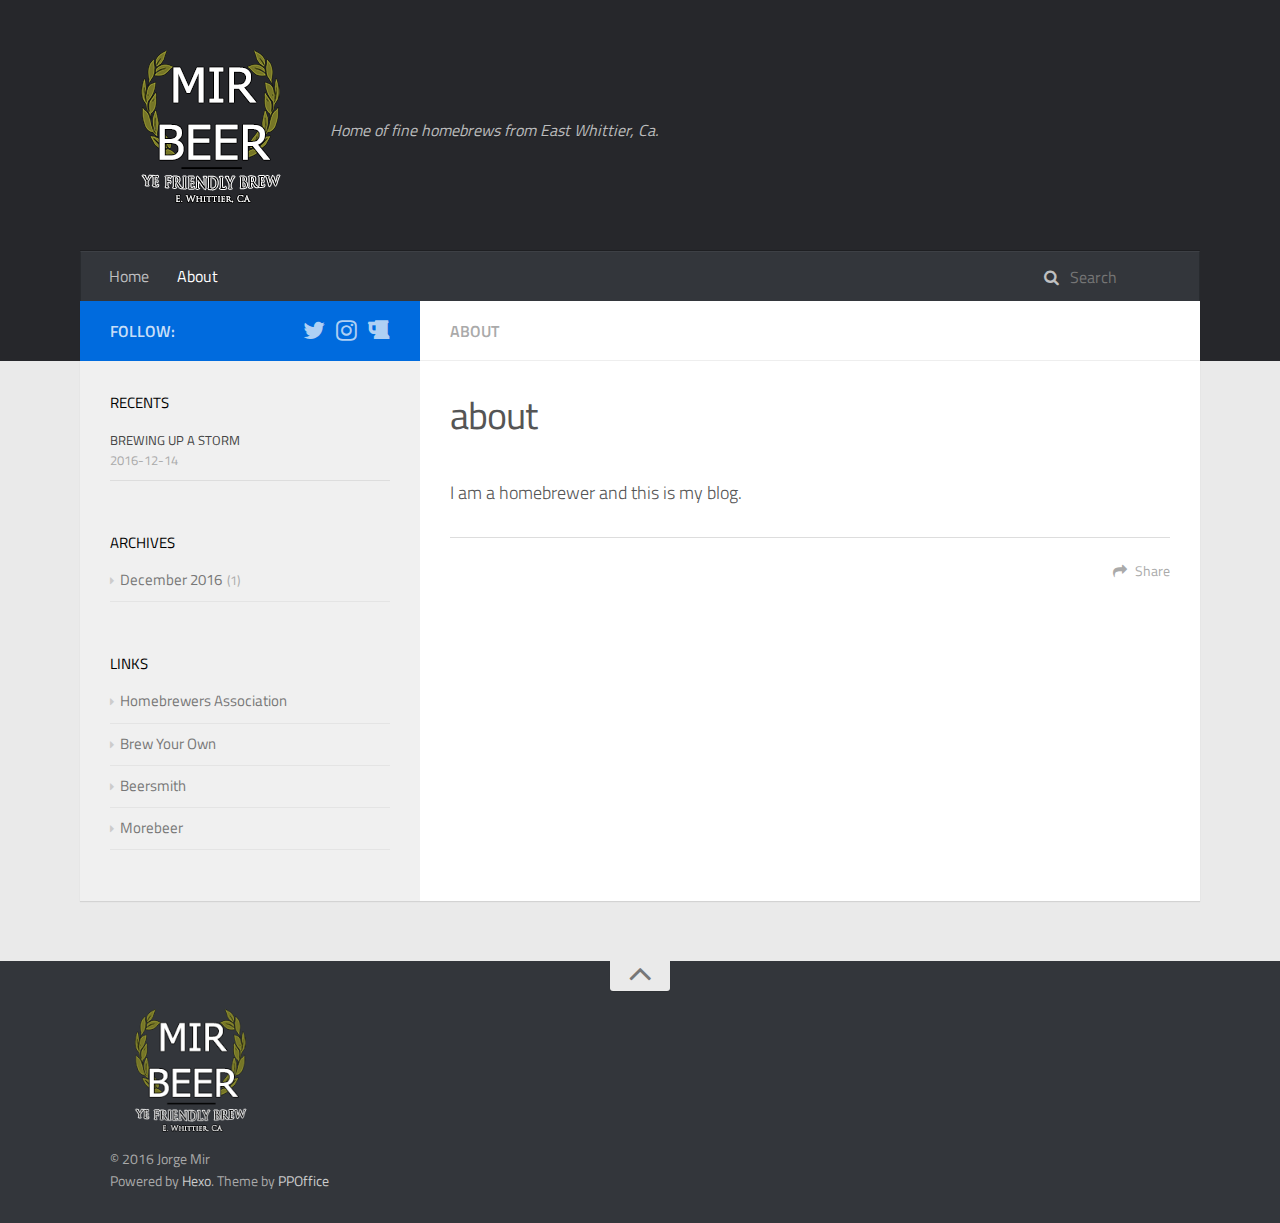
==== commit b48ae480: "Site updated: 2016-12-22 11:23:49" ====
--- a/about/index.html
+++ b/about/index.html
@@ -163,7 +163,7 @@
 
 
 
-    <a data-url="http://mirbeer.com/about/index.html" data-id="cix0qc73h0000g4vglbjuy1un" class="article-share-link"><i class="fa fa-share"></i>Share</a>
+    <a data-url="http://mirbeer.com/about/index.html" data-id="cix0r9h5m0001savgu0wltcka" class="article-share-link"><i class="fa fa-share"></i>Share</a>
 <script>
     (function ($) {
         $('body').on('click', function() {
--- a/css/style.css
+++ b/css/style.css
@@ -268,7 +268,7 @@
   padding: 10px 0;
   width: 200px;
   height: 171px;
-  background-image: url("/blog/images/mir_beer_label.png");
+  background-image: url("/images/mir_beer_label.png");
   background-position: 0px 10px;
   background-repeat: no-repeat;
   -webkit-background-size: 200px 171px;
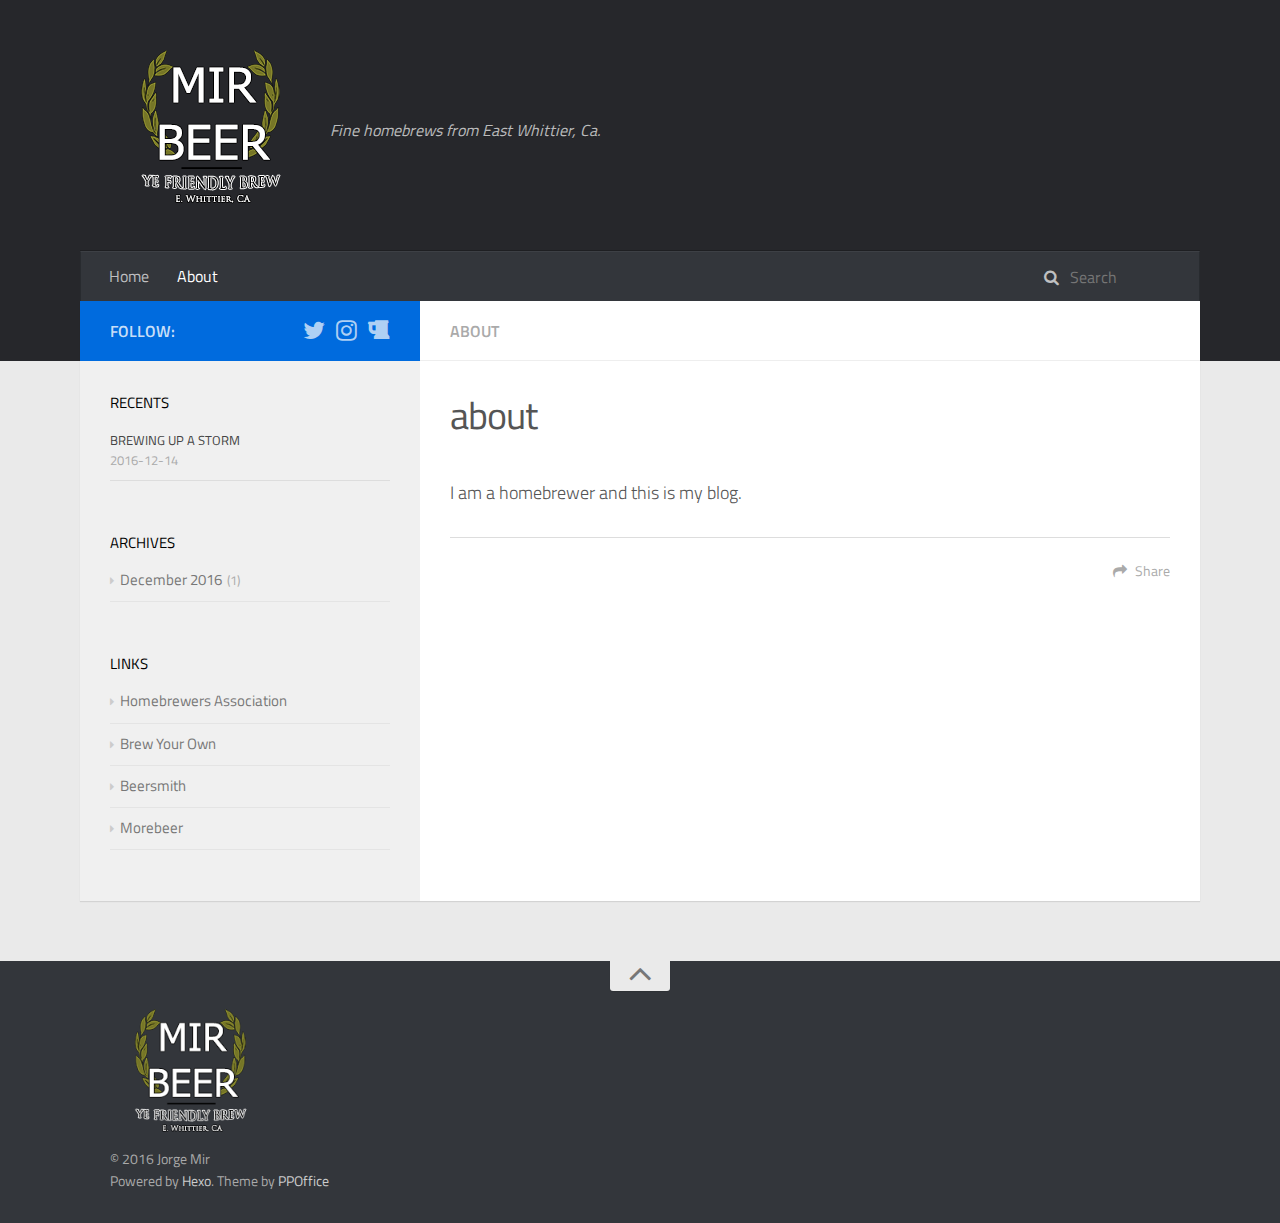
==== commit 2b402e90: "Site updated: 2016-12-22 11:57:52" ====
--- a/about/index.html
+++ b/about/index.html
@@ -63,7 +63,7 @@
                     </h1>
                     
                         <h2 class="subtitle-wrap">
-                            <p class="subtitle">Home of fine homebrews from East Whittier, Ca.</p>
+                            <p class="subtitle">Fine homebrews from East Whittier, Ca.</p>
                         </h2>
                     
                 </div>
@@ -163,7 +163,7 @@
 
 
 
-    <a data-url="http://mirbeer.com/about/index.html" data-id="cix0r9h5m0001savgu0wltcka" class="article-share-link"><i class="fa fa-share"></i>Share</a>
+    <a data-url="http://mirbeer.com/about/index.html" data-id="cix0shm1800015fvgbo5sluxk" class="article-share-link"><i class="fa fa-share"></i>Share</a>
 <script>
     (function ($) {
         $('body').on('click', function() {
